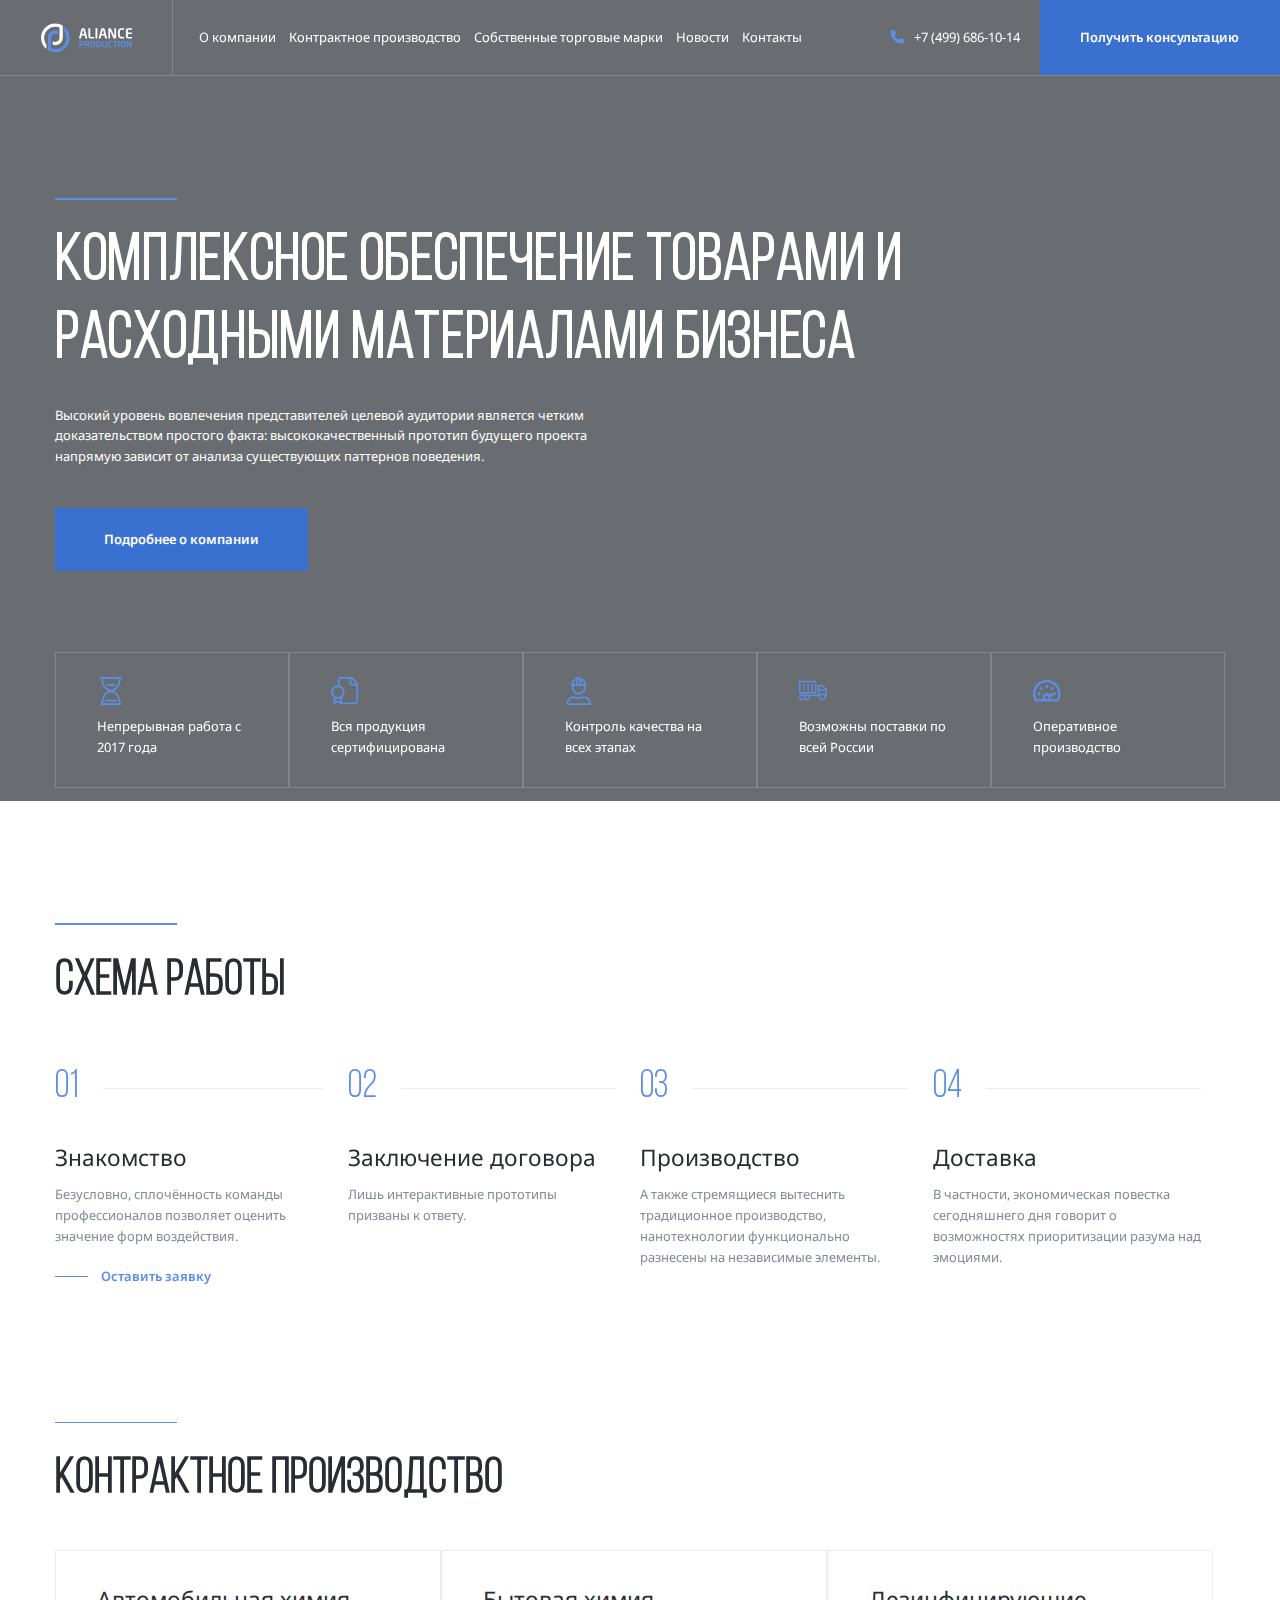
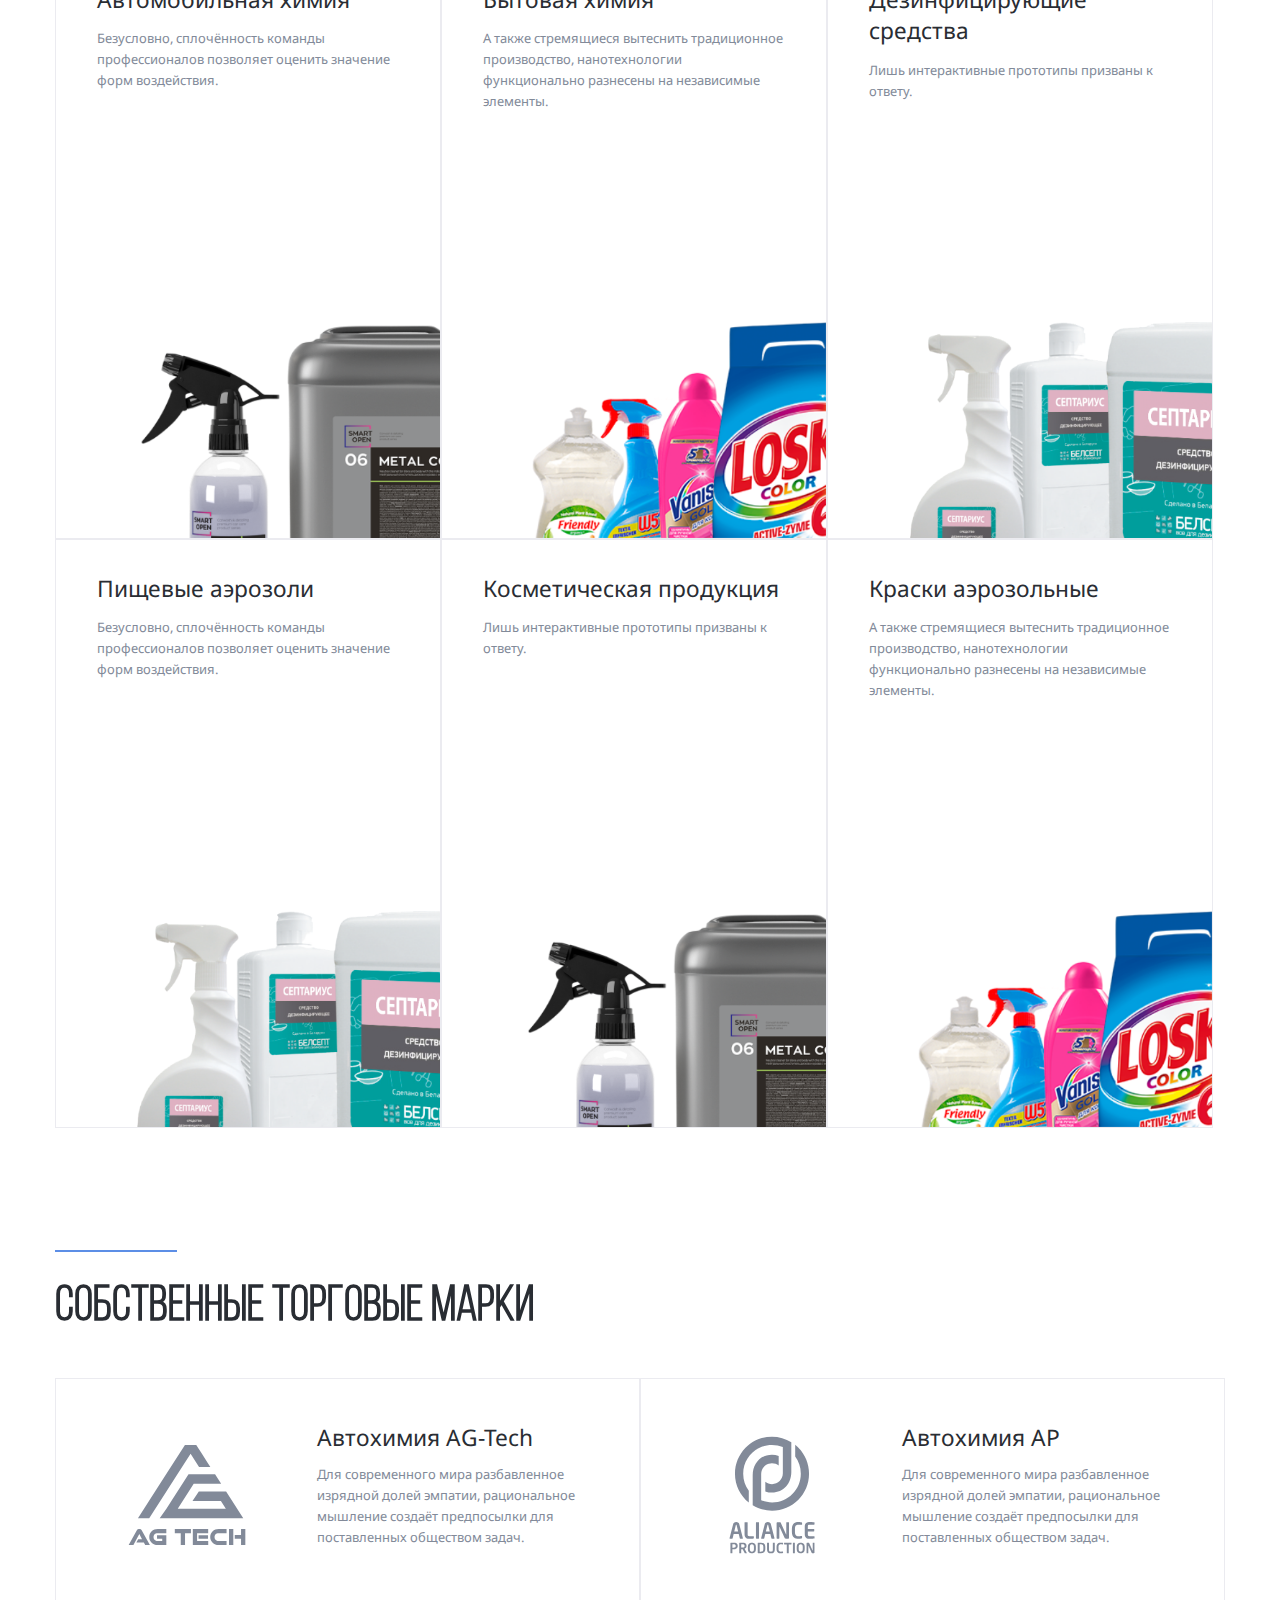
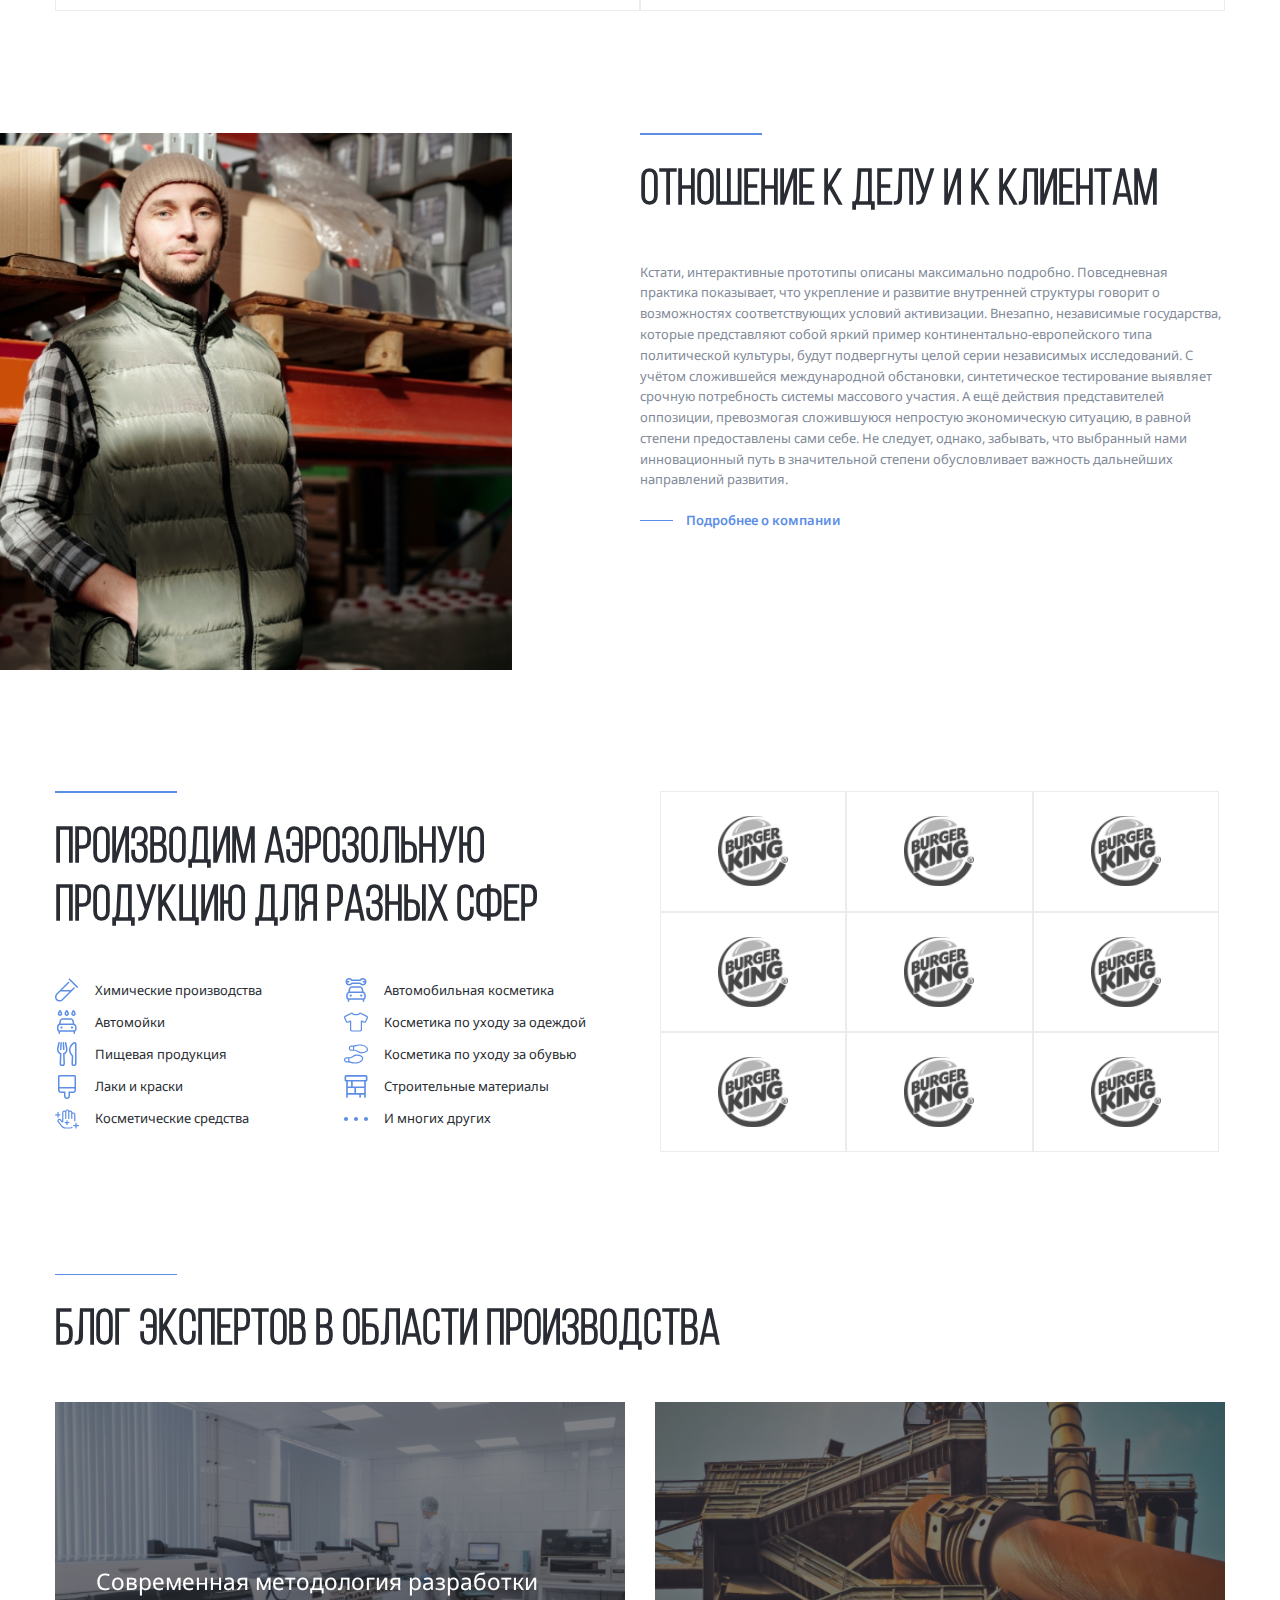
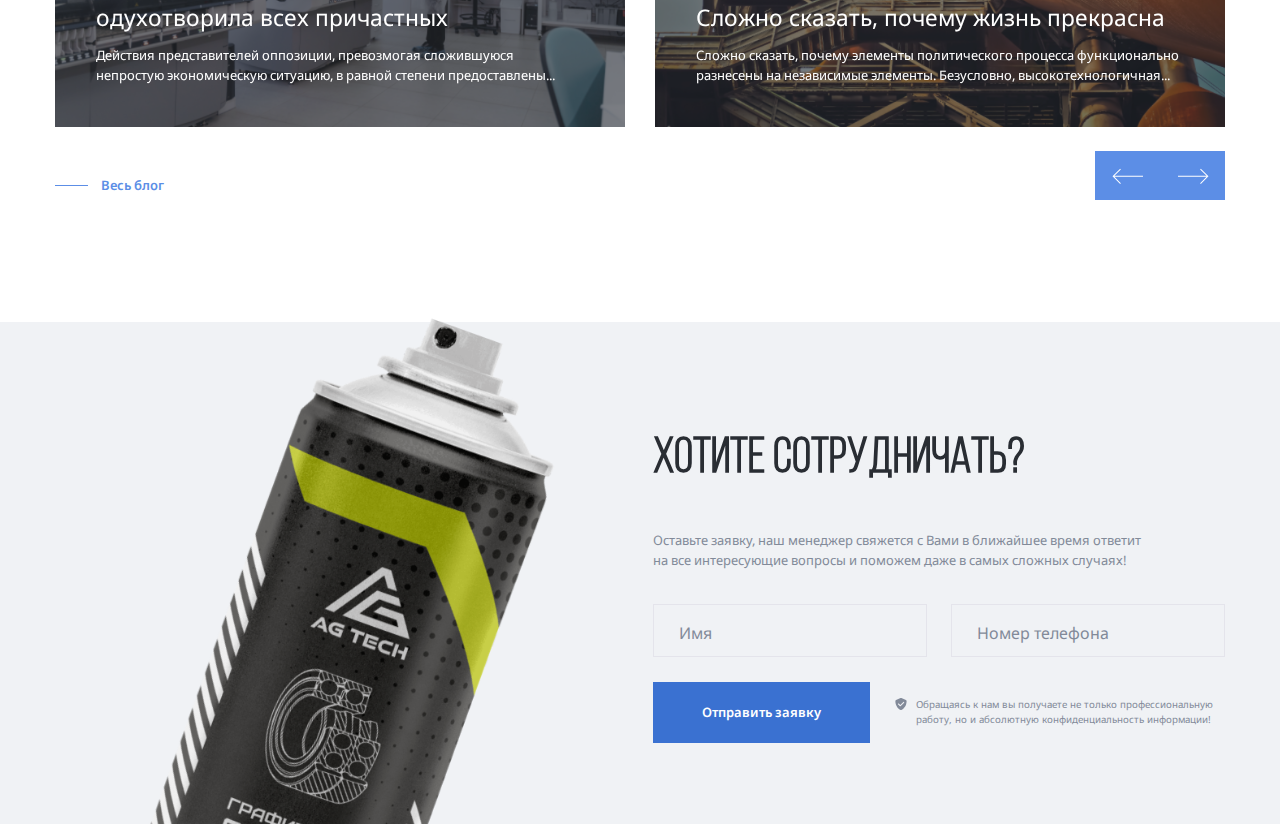
==== index.html @ 4b25f127 "add: cta section" ====
<!DOCTYPE html>
<html lang="ru">
  <head>
    <meta charset="UTF-8" />
    <meta name="viewport" content="width=device-width, initial-scale=1.0" />
    <link rel="preconnect" href="https://fonts.googleapis.com" />
    <link rel="preconnect" href="https://fonts.gstatic.com" crossorigin />
    <link
      href="https://fonts.googleapis.com/css2?family=Noto+Sans:wght@100..900&display=swap"
      rel="stylesheet"
    />
    <link rel="stylesheet" href="css/swiper-bundle.min.css">
    <link rel="stylesheet" href="css/normalize.css" />
    <link rel="stylesheet" href="css/style.css" />

    <title>Aliance Production</title>
  </head>
  <body>
    <div class="mobile-menu">
      <ul class="mobile-menu-nav">
        <li class="mobile-menu-nav-item">
          <a href="#" class="mobile-menu-link">О компании</a>
        </li>
        <li class="mobile-menu-nav-item">
          <a href="#" class="mobile-menu-link">Контрактное производство</a>
            <ul class="mobile-submenu">
              <li class="mobile-submenu-item">
                <a class="mobile-submenu-link" href="#">Автомобильная химия</a>
              </li>
              <li class="mobile-submenu-item">
                <a class="mobile-submenu-link" href="#">Бытовая химия</a>
              </li>
              <li class="mobile-submenu-item">
                <a class="mobile-submenu-link" href="#">Дезинфицирующие средства</a>
              </li>
              <li class="mobile-submenu-item">
                <a class="mobile-submenu-link" href="#">Пищевые аэрозоли</a>
              </li>
              <li class="mobile-submenu-item">
                <a class="mobile-submenu-link" href="#">Косметическая продукция</a>
              </li>
              <li class="mobile-submenu-item">
                <a class="mobile-submenu-link" href="#">Краски аэрозольные</a>
              </li>
            </ul>
        </li>
        <li class="mobile-menu-nav-item">
          <a href="#" class="mobile-menu-link">Собственные торговые марки</a>
          <ul class="mobile-submenu">
            <li class="mobile-submenu-item">
              <a class="mobile-submenu-link" href=""> Автохмия AG-Tech</a>
            </li>
            <li class="mobile-submenu-item">
              <a class="mobile-submenu-link" href="">Автохмия AP</a>
            </li>
          </ul>
        </li>
        <li class="mobile-menu-nav-item">
          <a href="#" class="mobile-menu-link">Новости</a>
        </li>
        <li class="mobile-menu-nav-item">
          <a href="#" class="mobile-menu-link">Контакты</a>
        </li>
      </ul>
      <a href="tel:+74996861014" class="mobile-phone">+7 (499) 686-10-14</a>
      <div class="mobile-info-address-container">
        <svg class="phone-icon">
          <use href="img/sprites.svg#marker"></use>
        </svg> 
        <address class="mobile-info-address">
          г. Москва, Холодильный пер. 4к1с8
        </address>
      </div>
      <div class="mobile-info-email-container">
        <svg class="phone-icon">
          <use href="img/sprites.svg#letter"></use>
        </svg> 
        <a href="emailto:a.dragunov@tdaliance.ru" class="mobile-info-email">
          a.dragunov@tdaliance.ru
        </a>
      </div>
      <div class="mobile-info-social-container">
        <svg class="phone-icon">
          <use href="img/sprites.svg#vk"></use>
        </svg> 
        <svg class="phone-icon">
          <use href="img/sprites.svg#inst"></use>
        </svg> 
      </div>
    </div>
    <nav class="navbar">
      <a href="#" class="mobile-menu-toggle">
        <div class="mobile-menu-line"></div>
        <div class="mobile-menu-line"></div>
        <div class="mobile-menu-line"></div>
      </a>
      <a href="./" class="header-logo">
        <svg class="navbar-logo-svg logo-light">
          <use href="img/sprites.svg#logo-light"></use>
        </svg>  
        <svg class="navbar-logo-svg logo-dark">
          <use href="img/sprites.svg#logo-dark"></use>
        </svg>  
      </a>
      <ul class="header-nav">
        <li class="header-nav-item">
          <a href="#" class="header-nav-link">О компании</a>
        </li>
        <li class="header-nav-item">
          <a href="#" class="header-nav-link">Контрактное производство</a>
        </li>
        <li class="header-nav-item">
          <a href="#" class="header-nav-link">Собственные торговые марки</a>
        </li>
        <li class="header-nav-item">
          <a href="#" class="header-nav-link">Новости</a>
        </li>
        <li class="header-nav-item">
          <a href="#" class="header-nav-link">Контакты</a>
        </li>
      </ul>

      <div class="header-phone">
        <svg class="phone-icon">
          <use href="img/sprites.svg#phone"></use>
        </svg> 
        <a href="tel:+74996861014" class="header-phone-link"
          >+7 (499) 686-10-14</a
        >
      </div>
      <button class="navbar-button button">
        <svg class="navbar-button-icon" width="20" height="20">
          <use href="img/sprites.svg#phone"></use>
        </svg> 
        <span class="navbar-button-next">Получить консультацию</span>
      </button>
    </nav>
    <!-- /.navbar -->
    <header class="header header-image">
      <div class="container">
        <div class="header-content">
          <div class="separator"></div>
          <h1 class="header-title">
            Комплексное обеспечение товарами и расходными материалами бизнеса  
          </h1>
          <p class="header-text">
            Высокий уровень вовлечения представителей целевой аудитории является четким доказательством простого факта: высококачественный прототип будущего проекта напрямую зависит от анализа существующих паттернов поведения.
          </p>
          <div class="button header-button">Подробнее о компании</div>
        </div>
        <!-- /.header-content -->

        <!-- основной блок слайдера -->
        <div class="swiper header-features-slider">
          <!-- обертка слайдера -->
          <ul class="swiper-wrapper header-features">
            <!-- слайды -->
            <li class="swiper-slide header-features-item">
              <svg class="features-svg" width="28" height="28">
                <use href="img/sprites.svg#hourglass"></use>
              </svg> 
              <p class="header-features-text">Непрерывная работа c 2017 года </p>
            </li>
            <li class="swiper-slide header-features-item">
              <svg class="features-svg" width="28" height="28">
                <use href="img/sprites.svg#paper"></use>
              </svg> 
                  <p class="header-features-text">Вся продукция сертифицирована</p>
            </li>
            <li class="swiper-slide header-features-item">
              <svg class="features-svg" width="28" height="28">
                <use href="img/sprites.svg#man"></use>
              </svg> 
                  <p class="header-features-text">Контроль качества на всех этапах</p>
            </li>
            <li class="swiper-slide header-features-item">
              <svg class="features-svg" width="28" height="28">
                <use href="img/sprites.svg#car"></use>
              </svg> 
                  <p class="header-features-text">Возможны поставки по всей России</p>
            </li>
            <li class="swiper-slide header-features-item">
              <svg class="features-svg" width="28" height="28">
                <use href="img/sprites.svg#dash"></use>
              </svg> 
                  <p class="header-features-text">Оперативное производство</p>
            </li>
          </ul>
      
          <!-- кнопки навигации вперед/назад -->
          <div class="slider-buttons">
            <div class="slider-button-prev">
              <svg class="features-svg" width="48" height="36">
                <use href="img/sprites.svg#arrow-prev"></use>
              </svg> 
            </div>
            <div class="slider-button-next">
              <svg class="features-svg" width="48" height="36">
                <use href="img/sprites.svg#arrow-next"></use>
              </svg> 
            </div>
          </div>
          <!-- /.slider-buttons -->
        </div>
      </div>
      <!-- /.container -->
    </header>
    <section class="section section-light">
      <div class="container">
        <div class="separator"></div>
        <h2 class="section-title">схема работы</h2>

        <div class="swiper steps-slider">
          <!-- Additional required wrapper -->
          <ol class="swiper-wrapper steps">
            <!-- Slides -->
            <li class="swiper-slide steps-item">
              <span class="steps-num">01</span>
              <h3 class="steps-title">Знакомство</h3>
              <p class="steps-text">Безусловно, сплочённость команды профессионалов позволяет оценить значение форм воздействия.</p>
              <a href="#" class="steps-link">Оставить заявку</a>
            </li>
            <li class="swiper-slide steps-item">
              <span class="steps-num">02</span>
              <h3 class="steps-title">Заключение договора</h3>
              <p class="steps-text">Лишь интерактивные прототипы призваны к ответу.</p>
            </li>
            <li class="swiper-slide steps-item">
              <span class="steps-num">03</span>
              <h3 class="steps-title">Производство</h3>
              <p class="steps-text">А также стремящиеся вытеснить традиционное производство, нанотехнологии функционально разнесены на независимые элементы.</p>
            </li>
            <li class="swiper-slide steps-item">
              <span class="steps-num">04</span>
              <h3 class="steps-title">Доставка</h3>
              <p class="steps-text">В частности, экономическая повестка сегодняшнего дня говорит о возможностях приоритизации разума над эмоциями.</p>
            </li>
          </ol>
          <!-- If we need navigation buttons -->
          <div class="steps-buttons primary-buttons-wrapper">
            <div class="steps-button-prev primary-button-prev">
              <svg class="features-svg" width="36" height="24">
                <use href="img/sprites.svg#arrow-prev"></use>
              </svg> 
            </div>
            <div class="steps-button-next primary-button-next">
              <svg class="features-svg" width="36" height="24">
                <use href="img/sprites.svg#arrow-next"></use>
              </svg> 
            </div>
          </div>
          <!-- /.steps-buttons -->
        </div>
      </div>
    </section>
    <!-- /.section -->
    <section class="section production">
      <div class="container">
        <div class="separator"></div>
        <h2 class="section-title">Контрактное производство</h2>
        <div class="cards">
          <a href="#" class="card">
            <div class="card-content">
              <h3 class="card-title">Автомобильная химия</h3>
              <p class="card-text">Безусловно, сплочённость команды профессионалов позволяет оценить значение форм воздействия.</p>
            </div>
            <img src="img/avtohim.png" alt="Автомобильная химия" class="card-image">
          </a>
          <a href="#" class="card">
            <div class="card-content">
              <h3 class="card-title">Бытовая химия</h3>
              <p class="card-text">А также стремящиеся вытеснить традиционное производство, нанотехнологии функционально разнесены на независимые элементы.</p>
            </div>
            <img src="img/bithim.png" alt="Бытовая Химия" class="card-image">
          </a>
          <a href="#" class="card">
            <div class="card-content">
              <h3 class="card-title">Дезинфицирующие средства</h3>
              <p class="card-text">Лишь интерактивные прототипы призваны к ответу.</p>
            </div>
            <img src="img/dezinfect.png" alt="Дезинфицирующие средства" class="card-image">
          </a>
          <a href="#" class="card">
            <div class="card-content">
              <h3 class="card-title">Пищевые аэрозоли</h3>
              <p class="card-text">Безусловно, сплочённость команды профессионалов позволяет оценить значение форм воздействия.</p>
            </div>
            <img src="img/dezinfect.png" alt="Пищевые аэрозоли" class="card-image">
          </a>
          <a href="#" class="card">
            <div class="card-content">
              <h3 class="card-title">Косметическая продукция</h3>
              <p class="card-text">Лишь интерактивные прототипы призваны к ответу.</p>
            </div>
            <img src="img/avtohim.png" alt="Косметическая продукция" class="card-image">
          </a>
          <a href="#" class="card">
            <div class="card-content">
              <h3 class="card-title">Краски аэрозольные</h3>
              <p class="card-text">А также стремящиеся вытеснить традиционное производство, нанотехнологии функционально разнесены на независимые элементы.</p>
            </div>
            <img src="img/bithim.png" alt="Краски аэрозольные" class="card-image">
          </a>
        </div>
      </div>
    </section>
    <!-- section production -->
    <section class="section trademarks">
      <div class="container">
        <div class="separator"></div>
        <h2 class="section-title">собственные торговые марки</h2>
        <div class="trademark-cards">
          <div class="trademark-card">
            <svg class="trademark-card-logo">
              <use href="img/sprites.svg#agtech"></use>
            </svg> 
            <h3 class="trademark-card-title">Автохимия AG-Tech</h3>
            <p class="trademark-card-text">Для современного мира разбавленное изрядной долей эмпатии, рациональное мышление создаёт предпосылки для поставленных обществом задач.</p>
          </div>
          <div class="trademark-card">
            <svg class="trademark-card-logo">
              <use href="img/sprites.svg#ap"></use>
            </svg> 
            <h3 class="trademark-card-title">Автохимия AP</h3>
            <p class="trademark-card-text">Для современного мира разбавленное изрядной долей эмпатии, рациональное мышление создаёт предпосылки для поставленных обществом задач.</p>
          </div>
        </div>
      </div>
        <!-- /.trademark-cards -->
    </section>
    <!-- /.section trademarks -->
    <section class="section founder">
      <img src="img/founderbg.jpeg" alt="Основатель" class="founder-photo">
      <div class="container">
        <div class="founder-content-wrapper">
          <div class="founder-content">
            <div class="separator"></div>
            <h2 class="section-title">Отношение к делу и к клиентам</h2>
            <p class="founder-text">
              Кстати, интерактивные прототипы описаны максимально подробно. Повседневная практика показывает, что укрепление и развитие внутренней структуры говорит о возможностях соответствующих условий активизации. Внезапно, независимые государства, которые представляют собой яркий пример континентально-европейского типа политической культуры, будут подвергнуты целой серии независимых исследований. С учётом сложившейся международной обстановки, синтетическое тестирование выявляет срочную потребность системы массового участия.
              А ещё действия представителей оппозиции, превозмогая сложившуюся непростую экономическую ситуацию, в равной степени предоставлены сами себе. Не следует, однако, забывать, что выбранный нами инновационный путь в значительной степени обусловливает важность дальнейших направлений развития.
            </p>
            <a href="#" class="steps-link">Подробнее о компании</a>
          </div>
        </div>
      </div>
    </section>
    <!-- /.section founder -->
    <div class="section section clients">
      <div class="container">
        <div class="clients-wrapper">
          <div class="clients-content">
            <div class="separator"></div>
            <h2 class="section-title">Производим аэрозольную продукцию для разных сфер</h2>
            <ul class="clients-list">
              <li class="clients-list-item">
                <svg width="24" height="24" class="clients-list-logo">
                  <use href="img/sprites.svg#bottle"></use>
                </svg>
                Химические производства 
              </li>
              <li class="clients-list-item">
                <svg width="24" height="24" class="clients-list-logo">
                  <use href="img/sprites.svg#carwash"></use>
                </svg>
                Автомойки 
              </li>
              <li class="clients-list-item">
                <svg width="24" height="24" class="clients-list-logo">
                  <use href="img/sprites.svg#cutlery"></use>
                </svg>
                Пищевая продукция 
              </li>
              <li class="clients-list-item">
                <svg width="24" height="24" class="clients-list-logo">
                  <use href="img/sprites.svg#brush"></use>
                </svg>
                Лаки и краски 
              </li>
              <li class="clients-list-item">
                <svg width="24" height="24" class="clients-list-logo">
                  <use href="img/sprites.svg#hand"></use>
                </svg>
                Косметические средства 
              </li>
              <li class="clients-list-item">
                <svg width="24" height="24" class="clients-list-logo">
                  <use href="img/sprites.svg#carrepair"></use>
                </svg>
                Автомобильная косметика 
              </li>
              <li class="clients-list-item">
                <svg width="24" height="24" class="clients-list-logo">
                  <use href="img/sprites.svg#cloth"></use>
                </svg> 
                Косметика по уходу за одеждой
              </li>
              <li class="clients-list-item">
                <svg width="24" height="24" class="clients-list-logo">
                  <use href="img/sprites.svg#footsteps"></use>
                </svg> 
                Косметика по уходу за обувью
              </li>
              <li class="clients-list-item">
                <svg width="24" height="24" class="clients-list-logo">
                  <use href="img/sprites.svg#wall"></use>
                </svg>
                Строительные материалы 
              </li>
              <li class="clients-list-item">
                <svg width="24" height="24" class="clients-list-logo">
                  <use href="img/sprites.svg#other"></use>
                </svg> 
                И многих других
              </li>
            </ul>
          </div>
          <div class="clients-logo-list">
            <div class="clients-logo-item">
              <img src="img/client.jpeg" alt="" class="clients-logo">
            </div>
            <a href="#" class="clients-logo-item">
              <img src="img/client.jpeg" alt="" class="clients-logo">
            </a>
            <a href="#" class="clients-logo-item">
              <img src="img/client.jpeg" alt="" class="clients-logo">
            </a>
            <a href="#" class="clients-logo-item">
              <img src="img/client.jpeg" alt="" class="clients-logo">
            </a>
            <a href="#" class="clients-logo-item">
              <img src="img/client.jpeg" alt="" class="clients-logo">
            </a>
            <a href="#" class="clients-logo-item">
              <img src="img/client.jpeg" alt="" class="clients-logo">
            </a>
            <a href="#" class="clients-logo-item">
              <img src="img/client.jpeg" alt="" class="clients-logo">
            </a>
            <a href="#" class="clients-logo-item">
              <img src="img/client.jpeg" alt="" class="clients-logo">
            </a>
            <a href="#" class="clients-logo-item">
              <img src="img/client.jpeg" alt="" class="clients-logo">
            </a>
          </div>
        </div>
      </div>
    </div>
    <!-- /.section section clients -->
    <section class="section blog">
      <div class="container">
        <div class="separator"></div>
        <h2 class="section-title">Блог экспертов в области производства</h2>
        <div class="swiper blog-slider href="#"">
          <!-- Additional required wrapper -->
          <div class="swiper-wrapper">
            <!-- Slides -->
            <a href="#" class="swiper-slide blog-card">
              <img src="img/blog/BlogImage1.png" alt="" class="blog-card-image">
              <h3 class="blog-card-title">Современная методология разработки одухотворила всех причастных</h3>
              <p class="blog-card-text">Действия представителей оппозиции, превозмогая сложившуюся непростую экономическую ситуацию, в равной степени предоставлены...</p>
            </a>
            <a href="#" class="swiper-slide blog-card">
              <img src="img/blog/blogImage2.png" alt="" class="blog-card-image">
              <h3 class="blog-card-title">Сложно сказать, почему жизнь прекрасна</h3>
              <p class="blog-card-text">Сложно сказать, почему элементы политического процесса функционально разнесены на независимые элементы. Безусловно, высокотехнологичная...</p>
            </a>
            <a href="#" class="swiper-slide blog-card">
              <img src="img/blog/BlogImage1.png" alt="" class="blog-card-image">
              <h3 class="blog-card-title">Современная методология разработки одухотворила всех причастных</h3>
              <p class="blog-card-text">Действия представителей оппозиции, превозмогая сложившуюся непростую экономическую ситуацию, в равной степени предоставлены...</p>
            </a>
          </div>
          <div class="blog-slider-footer">
            <a href="#" class="steps-link">Весь блог</a>
            <div class="blog-buttons primary-buttons-wrapper">
              <div class="blog-button-prev primary-button-prev">
                <svg class="features-svg" width="36" height="24">
                  <use href="img/sprites.svg#arrow-prev"></use>
                </svg> 
              </div>
              <div class="blog-button-next primary-button-next">
                <svg class="features-svg" width="36" height="24">
                  <use href="img/sprites.svg#arrow-next"></use>
                </svg> 
              </div>
            </div>
            <!-- /.blog-buttons -->
          </div>
        </div>
      </div>
    </section>
    <!-- /.section blog -->
    <section class="cta">
      <div class="bg-gray section-cta">
        <img src="img/AgSpray.png" alt="call to action" class="cta-image">
        <div class="cta-form-wrapper container">
          <form action="#" class="cta-form">
            <h2 class="section-title cta-form-title">Хотите сотрудничать?</h2>
            <p class="cta-form-text">
              Оставьте заявку, наш менеджер свяжется с Вами в ближайшее время ответит на все интересующие вопросы и поможем даже в самых сложных случаях!
            </p>
            <div class="input-group-wrapper">
              <div class="input-group">
                <input id="user-name" type="text" class="input" placeholder=" ">
                <label class="input-group-label" for="user-name">Имя</label>
              </div>
              <div class="input-group">
                <input id="user-phone" type="tel" class="input" placeholder=" ">
                <label class="input-group-label" for="user-phone">Номер телефона</label>
              </div>
            </div>
            <!-- /.imput-group-wrapper -->
            <div class="cta-form-footer">
              <button type="submit" class="button cta-form-button">Отправить заявку</button>
              <div class="notify">
                <svg class="notify-icon" width="14" height="14">
                  <use href="img/sprites.svg#shield"></use>
                </svg> 
                <p class="notify-text">
                  Обращаясь к нам вы получаете не только профессиональную работу, но и абсолютную конфиденциальность информации!
                </p>
              </div>
            </div>
          </form>
        </div>
        <!-- /.cta-form-wrapper -->
      </div>
    </section>
    <!-- /.cta -->
    <script src="js/swiper-bundle.min.js"></script>
    <script src="js/main.js"></script>
  </body>
</html>
---- css/style.css ----
* {
  box-sizing: border-box;
}

html {
  font-size: 16px;
}

@font-face {
  font-family: "Bebas Neue";
  src: url("../fonts/BebasNeueBook.woff") format("woff");
  font-weight: normal;
  font-style: normal;
}

body {
  font-family: "Noto Sans", sans-serif;
}

.mobile-menu {
  display: none;
}

.container {
  max-width: 90rem;
  margin: auto;
  z-index: 1;
}

.navbar {
  display: flex;
  align-items: center;
  color: white;
  height: 5.875rem;
  position: fixed;
  left: 0;
  top: 0;
  border-bottom: 0.0625rem solid rgba(235, 235, 240, 0.2);
  z-index: 2;
  width: 100%;
  transition: background-color 0.2s;
}

.logo-dark {
  display: none;
}

.navbar-logo-svg {
  width: 9rem;
  height: 2.75rem;
}

.navbar-light {
  background-color: #fff;
  color: rgb(41, 45, 51);
  border-right: none;
  height: 5.875rem;
}

.navbar-light .header-logo-path {
  fill: #292d33;
}

.phone-icon {
  fill: #5c8ee6;
}

.header {
  padding-top: 5.875rem;
  width: 100%;
  min-width: 9rem;
}

.header-image {
  background-image: url(../img/mainbg.png);
  background-size: cover;
  background-repeat: no-repeat;
  background-position: center bottom 6.4px;
  position: relative;
}

.header-image::before {
  content: "";
  position: absolute;
  background: rgba(41, 45, 51, 0.7);
  top: 0;
  left: 0;
  width: 100%;
  height: 100%;
  z-index: 0;
}

.header-logo {
  padding: 0 3.125rem;
  border-right: 0.0625rem solid rgba(235, 235, 240, 0.2);
  height: 100%;
  display: flex;
  align-items: center;
}

.header-nav {
  display: flex;
  align-items: center;
  height: 100%;
  flex-basis: 100%;
  list-style: none;
  padding: 0;
  padding-left: 3.125rem;
  margin: 0;
}

.header-nav-link {
  text-decoration: none;
  font-size: 1rem;
  font-weight: 400;
  color: inherit;
  height: 100%;
  display: flex;
  align-items: center;
  position: relative;
}

.header-nav-link::after {
  content: "";
  bottom: -0.0625rem;
  width: 0rem;
  height: 0.125rem;
  position: absolute;
  background-color: rgb(92, 142, 230);
  transition: width 0.2s;
  right: 0;
  left: auto;
}

.header-nav-link:hover::after {
  width: 100%;
  right: auto;
  left: 0;
}

.header-phone {
  flex-shrink: 0;
  display: flex;
  align-items: center;
  gap: 10px;
}

.phone-icon {
  width: 1.125rem;
  height: 1.125rem;
}

.header-nav-item {
  height: 100%;
  display: flex;
  align-items: center;
}

.header-nav-item:not(:last-child) {
  margin-right: 2%;
}

.header-phone-link {
  text-decoration: none;
  font-size: 1rem;
  color: inherit;
  margin-right: 3.125rem;
}

.button {
  font-size: 1rem;
  font-weight: 600;
  line-height: 160%;
  color: white;
  background: rgb(58, 113, 209);
  padding: 1.5625rem 3.75rem;
  border: none;
  display: inline-block;
  cursor: pointer;
}

.navbar-button {
  flex-shrink: 0;
  height: 100%;
  padding: 1.5625rem 3.125rem;
}

.header-button {
  height: 100%;
  padding: 1.625rem 3.75rem;
}

.navbar-button .navbar-button-icon {
  display: none;
}

.separator {
  background: rgb(92, 142, 230);
  width: 9.375rem;
  height: 0.125rem;
}

.header-content {
  padding-top: 9.375rem;
  position: relative;
  z-index: 1;
  color: #fff;
}

.header-title {
  max-width: 67.5rem;
  font-family: "Bebas Neue";
  font-size: 5rem;
  line-height: 120%;
  margin: 1.875rem 0;
  letter-spacing: 0.05rem;
  word-spacing: -1, 0.375rem;
}

.header-text {
  max-width: 45rem;
  font-style: normal;
  font-size: 1rem;
  font-weight: 400;
  line-height: 160%;
  letter-spacing: 0%;
  margin-bottom: 3.125rem;
}

.slider-buttons {
  display: none;
  height: 2.75rem;
}

.slider-button-prev,
.slider-button-next {
  height: 100%;
  flex-basis: 50%;
  border: 0.0625rem solid rgba(235, 235, 240, 0.2);
  display: flex;
  align-items: center;
  justify-content: space-around;
}

.header-features {
  display: flex;
  min-height: 10.5rem;
  color: white;
  list-style: none;
  margin-top: 6.25rem;
  padding: 0;
  position: relative;
}

.header-features-item {
  padding: 1.875rem 3.125rem;
  height: 100%;
  width: 18rem;
  border: 0.0625rem solid rgba(235, 235, 240, 0.2);
  height: auto;
}

.header-features-text {
  font-size: 1rem;
  font-weight: 400;
  line-height: 160%;
  letter-spacing: 0%;
  margin-bottom: 0;
  margin-top: 0.625rem;
}

.section {
  margin-top: 9.375rem;
  margin-bottom: 9.375rem;
}

.section-title {
  font-family: "Bebas Neue";
  color: rgb(41, 45, 51);
  font-size: 3.75rem;
  line-height: 120%;
  margin-top: 2.125rem;
}

.steps {
  display: flex;
  list-style: none;
  padding: 0;
  gap: 1.875rem;
}

.steps-item {
  max-width: 20.625rem;
}

.steps-num {
  color: rgb(92, 142, 230);
  font-family: "Bebas Neue";
  font-size: 3rem;
  line-height: 120%;
  display: flex;
  align-items: center;
}

.steps-num:after {
  content: "";
  height: 0.0625rem;
  background: rgb(235, 235, 240);
  width: 100%;
  display: inline-block;
  margin-left: 1.875rem;
}

.steps-title {
  color: rgb(41, 45, 51);
  font-size: 1.75rem;
  font-weight: 400;
  line-height: 160%;
  margin-top: 2.1875rem;
  margin-bottom: 0.625rem;
}

.steps-text {
  color: rgb(130, 138, 153);
  font-size: 1rem;
  font-weight: 400;
  line-height: 160%;
  margin-top: 0.625rem;
  margin-bottom: 1.25rem;
}

.steps-link {
  display: flex;
  align-items: center;
  text-decoration: none;
  color: rgb(92, 142, 230);
  font-size: 1rem;
  font-weight: 600;
  line-height: 160%;
  margin-top: 1.5rem;
}

.steps-link::before {
  content: "";
  height: 0.0625rem;
  background: rgb(92, 142, 230);
  margin-right: 1.25rem;
  width: 2.5rem;
  margin-right: 1rem;
  transition: width 0.12s;
}

.steps-link:hover::before {
  width: 3.75rem;
}

.primary-buttons-wrapper {
  display: flex;
  height: 3.75rem;
  justify-content: flex-end;
}

.primary-button-prev,
.primary-button-next {
  background: rgb(92, 142, 230);
  height: 100%;
  width: 5rem;
  display: flex;
  align-items: center;
  justify-content: center;
  cursor: pointer;
}

.steps-buttons {
  display: none;
}

.cards {
  display: flex;
  flex-wrap: wrap;
}

.card {
  flex-basis: 33%;
  border: solid 0.0625rem rgb(235, 235, 240);
  position: relative;
  text-decoration: none;
  transition: border 0.2s;
}

.card:hover .card-title {
  color: rgb(92, 142, 230);
}

.card:hover {
  border-color: rgb(92, 142, 230);
}

.card-title {
  color: rgb(41, 45, 51);
  font-size: 1.75rem;
  font-weight: 400;
  line-height: 140%;
  margin-top: 0;
  margin-bottom: 10px;
  transition: color 0.2s;
}

.card-text {
  color: rgb(130, 138, 153);
  font-size: 1rem;
  font-weight: 400;
  line-height: 160%;
  margin-bottom: 394px;
}

.card-content {
  padding: 2.5rem 3.125rem;
}

.card-image {
  width: 90%;
  position: absolute;
  bottom: 0;
  right: 0;
  z-index: 0;
}

.trademark-cards {
  display: flex;
}
.trademark-card {
  flex-basis: 50%;
  border: solid 0.0625rem rgb(235, 235, 240);
  text-decoration: none;
  transition: border 0.2s;
  padding: 3.125rem;
  display: grid;
  grid-template-columns: 180px 1fr;
  grid-template-rows: auto 2fr;
  grid-column-gap: 3.125rem;
  grid-template-areas: "logo title title" "logo text text";
}

.trademark-card:hover {
  border-color: rgb(92, 142, 230);
}

.trademark-card:hover .trademark-card-logo {
  fill: rgb(92, 142, 230);
}

.trademark-card:hover .trademark-card-title {
  color: rgb(92, 142, 230);
}

.trademark-card-logo {
  width: 100%;
  fill: rgb(130, 138, 153);
  transition: fill 0.2s;
  grid-area: logo;
}

.trademark-card-title {
  font-size: 1.75rem;
  font-weight: 400;
  line-height: 160%;
  color: #292d33;
  margin: 0;
  transition: color 0.2s;
  grid-area: title;
}

.trademark-card-text {
  margin-top: 0.625rem;
  color: rgb(130, 138, 153);
  font-size: 1rem;
  font-weight: 400;
  line-height: 160%;
  letter-spacing: 0%;
  grid-area: text;
}

.founder {
  position: relative;
  min-height: 41.25rem;
}

.founder-photo {
  position: absolute;
  left: 0;
  width: 40%;
  height: 100%;
  object-fit: cover;
  top: 0;
}

.founder-content {
  max-width: 45rem;
}

.founder-text {
  color: rgb(130, 138, 153);
  font-size: 1rem;
  font-weight: 400;
  line-height: 160%;
}

.founder-content-wrapper {
  display: flex;
  justify-content: flex-end;
}

.clients-wrapper {
  display: flex;
  gap: 3.125rem;
}

.clients-content {
  flex-basis: 50%;
}

.clients-list {
  list-style: none;
  padding: 0;
  columns: 2 auto;
}

.clients-list-item {
  display: flex;
  align-items: center;
  gap: 1.25rem;
  padding-bottom: 0.625rem;
  color: rgb(41, 45, 51);
  font-size: 1rem;
  font-weight: 400;
  line-height: 160%;
}

.clients-logo-list {
  display: flex;
  flex-wrap: wrap;
  flex-shrink: 10;
}

.clients-logo-item {
  flex-basis: 33%;
  border: 1px solid rgb(235, 235, 240);
  display: flex;
  align-items: center;
  justify-content: center;
  padding: 1rem;
}

.clients-logo {
  max-width: 100%;
  filter: grayscale(1);
  transition: filter 0.3s;
}

.clients-logo:hover {
  filter: grayscale(0);
}

.blog-card {
  display: flex;
  position: relative;
  min-height: 25rem;
  flex-direction: column;
  text-decoration: none;
  color: #fff;
  justify-content: flex-end;
  padding: 3.125rem;
}

.blog-card::before {
  content: "";
  position: absolute;
  width: 100%;
  height: 100%;
  left: 0;
  top: 0;
  background: rgba(41, 45, 51, 0.6);
  z-index: -1;
}

.blog-card-title {
  color: rgb(255, 255, 255);
  font-size: 1.75rem;
  font-weight: 400;
  line-height: 160%;
  margin-top: 0;
  margin-bottom: 0.625rem;
}

.blog-card-text {
  color: rgb(255, 255, 255);
  font-size: 1rem;
  font-weight: 400;
  line-height: 160%;
  margin: 0;
}

.blog-card-image {
  position: absolute;
  left: 0;
  top: 0;
  width: 100%;
  height: 100%;
  object-fit: cover;
  z-index: -2;
}

.blog-slider-footer {
  display: flex;
  align-items: center;
  margin-top: 1.875rem;
  justify-content: space-between;
}

.bg-gray {
  background: rgb(240, 242, 245);
  position: relative;

}

.section-cta {
  position: relative;
  padding-top: 6.25rem;
  margin-top: 9.375rem;
  padding-bottom: 6.25rem;
}

.cta-image {
  position: absolute;
  bottom: 0;
  left: 0;
  max-width: 45rem;
  width: 50%;
}

.cta-form-wrapper {
  display: flex;
  justify-content: flex-end;
}

.cta-form {
  max-width: 52.5rem;
}

.cta-form-text {
  color: rgb(130, 138, 153);
  font-size: 1rem;
  font-weight: 400;
  line-height: 160%;
  margin-top: 1.375rem;
  margin-bottom: 2.5rem;
  max-width: 40rem;
}

.input-group-wrapper {
  display: flex;
  gap: 1.875rem;
}

.input-group {
  position: relative;
  height: 4.125rem;
  flex-grow: 1;
  background-color: rgb(240, 242, 245);
}

.input {
  width: 100%;
  height: 100%;
  position: absolute;
  top: 0;
  bottom: 0;
  padding: 1.25rem 1.875rem;
  border: 1px solid rgb(228, 228, 235);
  background-color: transparent;
}

.input-group-label {
  position: absolute;
  cursor: text;
  color: rgb(130, 138, 153);
  font-size: 16px;
  font-weight: 400;
  line-height: 160%;
  top: 1.31rem;
  left: 1.975rem;
  transition: top 0.2s, left 0.2s, font-size 0.2s;
}

.input:focus {
  outline: 0;
  border: solid 2px #5c8ee6;
  border-radius: 2px;
}

.input:focus ~ .input-group-label,
.input:not(:placeholder-shown).input:not(:focus) ~ .input-group-label {
  top: -0.5rem;
  left: 1.25rem;
  font-size: 0.625rem;
  padding: 0 0.625rem;
  background-color: inherit;
}

.cta-form-footer {
  gap: 1.875rem;
  display: flex;
  margin-top: 1.875rem;
  align-items: center;
}

.cta-form-button {
  flex-shrink: 0;
}

.notify {
  display: flex;
  gap: 0.625rem;
}

.notify-icon {
  flex-shrink: 0;
}

.notify-text {
  margin: 0;
  color: rgb(130, 138, 153);
  font-size: .75rem;
  font-weight: 400;
  line-height: 160%;
  max-width: 23.75rem;
}

@media (max-width: 1570px) {
  html {
    font-size: 0.875rem;
  }
  .header-image {
    background-position: center;
  }
  .header-phone-link {
    margin-right: 2.125rem;
  }
}

@media (max-width: 1380px) {
  html {
    font-size: 0.8125rem;
  }
  .header-nav {
    padding-left: 2rem;
  }
  .navbar-logo-svg {
    max-width: 7rem;
  }
  .header-nav-item:not(:last-child) {
    margin-right: 1rem;
  }
  .header-phone-link {
    margin-right: 1.5rem;
  }
}
@media (max-width: 1215px) {
  .container {
    max-width: 70rem;
  }
  .header-phone {
    display: none;
  }
  .navbar {
    height: 5.8rem;
  }
  .navbar-button {
    padding-left: 1rem;
    padding-right: 1rem;
  }
  .slider-buttons {
    display: flex;
  }
  .primary-buttons-wrapper {
    height: 2.5rem;
  }
  .primary-button-prev,
  .primary-button-next {
    width: 3.75rem;
  }
  .steps-buttons {
    display: flex;
  }
  .card {
    flex-basis: 50%;
  }
  .trademark-card {
    grid-template-columns: auto auto;
  }
  .founder-content {
    max-width: 35rem;
  }
  .clients-content {
    flex-basis: 60%;
  }
  .cta-image {
    position: absolute;
    bottom: 0;
    left: 0;
    max-width: 30rem;
    width: 100%;
  }
  .cta-form-wrapper {
    display: flex;
    justify-content: flex-end;
  }
}
@media (max-width: 1005px) {
  html {
    font-size: 0.75rem;
  }
  .container {
    max-width: 60rem;
  }
  .header-nav {
    display: none;
  }
  .header-logo {
    flex-grow: 1;
    justify-content: center;
    border: none;
  }
  .navbar-logo-svg {
    max-width: 10rem;
  }
  .navbar-button {
    padding-left: 2.3rem;
    padding-right: 2.3rem;
  }
  .navbar-light .mobile-menu-line {
    background-color: #333;
  }
  .mobile-menu-toggle {
    width: 5rem;
    height: 100%;
    display: flex;
    justify-content: space-between;
    flex-direction: column;
    padding: 2.52rem 1.6rem;
    border-right: 1px solid rgba(235, 235, 240, 0.2);
  }
  .mobile-menu-line {
    height: 0.0625rem;
    width: 100%;
    background-color: #fff;
    transition: transform 0.35s;
  }
  .mobile-menu-line:nth-child(2) {
    width: 80%;
  }
  .navbar-button .navbar-button-next {
    display: none;
  }
  .navbar-button .navbar-button-icon {
    fill: #ffffff;
    display: block;
  }
  .navbar-button {
    padding-left: 2rem;
    padding-right: 2rem;
  }
  .mobile-menu {
    display: block;
    position: fixed;
    left: 0;
    top: 0;
    right: 0;
    bottom: 0;
    width: 100%;
    height: 100%;
    overflow-y: auto;
    z-index: 2;
    background-color: #fff;
    padding-top: 5rem;
    display: none;
    padding-left: 1.5rem;
    padding-right: 1.5rem;
  }
  .mobile-menu.is-open {
    display: block;
  }
  .mobile-menu-nav {
    list-style: none;
    padding: 0;
  }
  .mobile-menu-nav-item {
    margin-bottom: 2rem;
  }
  .mobile-menu-link {
    text-decoration: none;
    font-weight: 700;
    font-size: 0.875rem;
    line-height: 160%;
    color: #292d33;
  }
  .mobile-submenu-link {
    text-decoration: none;
    font-size: 0.875rem;
    line-height: 160%;
    color: #828a99;
  }
  .mobile-submenu {
    list-style-type: none;
    padding: 0;
    padding-left: 1rem;
    padding-right: 1rem;
  }
  .mobile-phone {
    display: block;
    font-weight: 600;
    font-size: 1.25rem;
    line-height: 160%;
    color: #292d33;
    text-decoration: underline;
    border-top: 0.0625rem solid #ebebf0;
    padding-top: 2rem;
    margin-bottom: 1.5rem;
  }
  .mobile-info-address-container {
    display: flex;
    align-items: center;
    gap: 1rem;
    margin-top: 1.5rem;
    margin-bottom: 1rem;
  }
  .mobile-info-email-container,
  .mobile-info-address-container,
  .mobile-info-social-container {
    display: flex;
    align-items: center;
    gap: 1rem;
    margin-top: 1.5rem;
    margin-bottom: 1rem;
  }
  .mobile-info-address,
  .mobile-info-email {
    font-style: normal;
    font-weight: 400;
    font-size: 0.875rem;
    line-height: 160%;
    color: #292d33;
    text-decoration: none;
    display: flex;
  }
  .close-menu .mobile-menu-line:nth-child(2) {
    display: none;
  }
  .close-menu .mobile-menu-line:nth-child(1) {
    transform: rotate(45deg) translateY(0.4375rem);
  }
  .close-menu .mobile-menu-line:nth-child(3) {
    transform: rotate(-45deg) translateY(-0.4375rem);
  }
  .trademark-cards {
    flex-direction: column;
  }
  .clients-wrapper {
    flex-direction: column;
  }
  .cta-image {
    display: none;
  }
  .cta-form-wrapper {
    display: flex;
    justify-content: center;
  }
  .cta-form-title {
    font-size: 2.25rem;
  }
}
@media (max-width: 815px) {
  .container {
    max-width: 40rem;
  }
  .header-title {
    font-size: 4rem;
  }
  .header-content {
    padding-top: 3rem;
  }
  .card {
    flex-basis: 100%;
  }
  .founder-photo {
    position: relative;
    width: 100%;
    margin-bottom: 3.125rem;
  }
  .input-group-wrapper {
    flex-direction: column;
  }
  .input-group-label {
    font-size: .875rem;
  }
  .cta-form-text {
    font-size: .875rem;
  }
}
@media (max-width: 590px) {
  .container {
    max-width: 90%;
  }
  .header-title {
    font-size: 3rem;
  }
  .trademark-card {
    grid-template-areas:
      "logo title"
      "text text";
  }
  .clients-list {
    columns: 1;
  }
  .clients-logo-item {
    flex-basis: 50%;
  }
  .cta-form-footer {
    flex-direction: column;
  }
  .cta-form-button {
    width: 100%;
  }
}
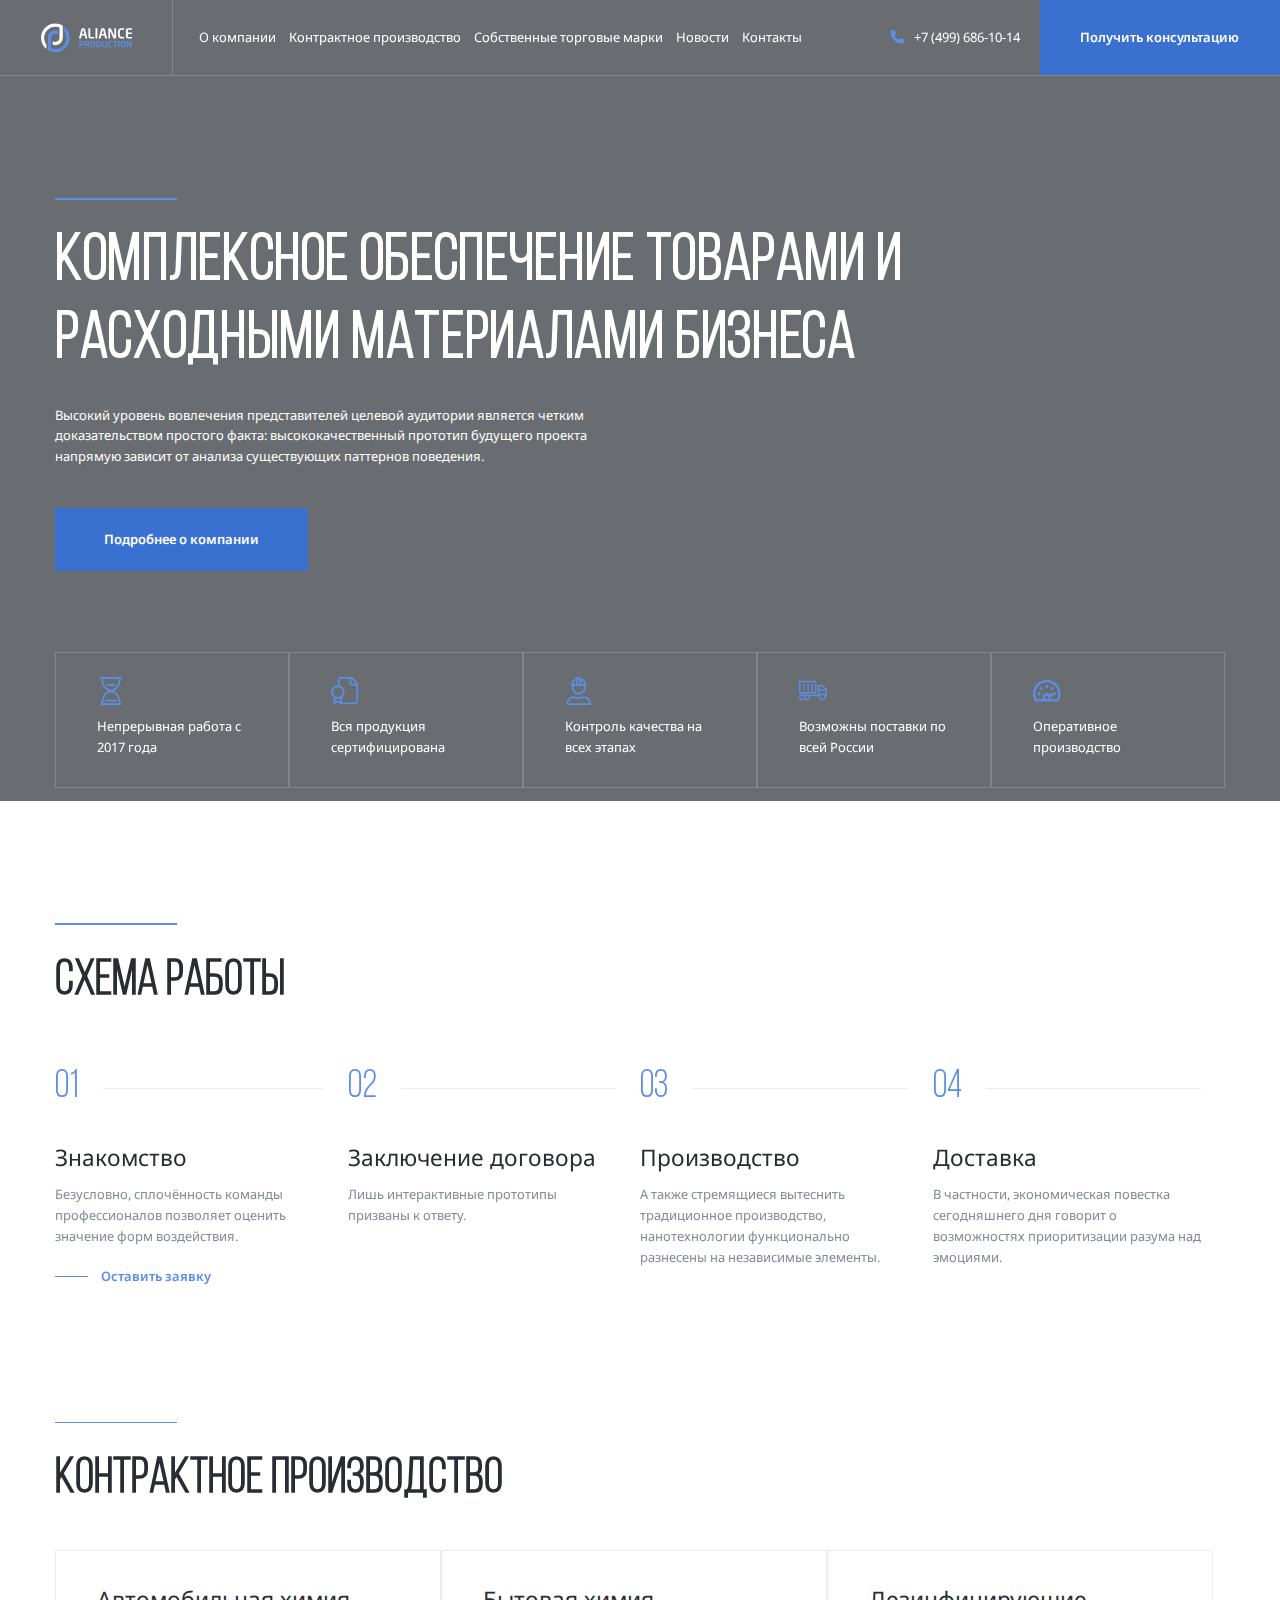
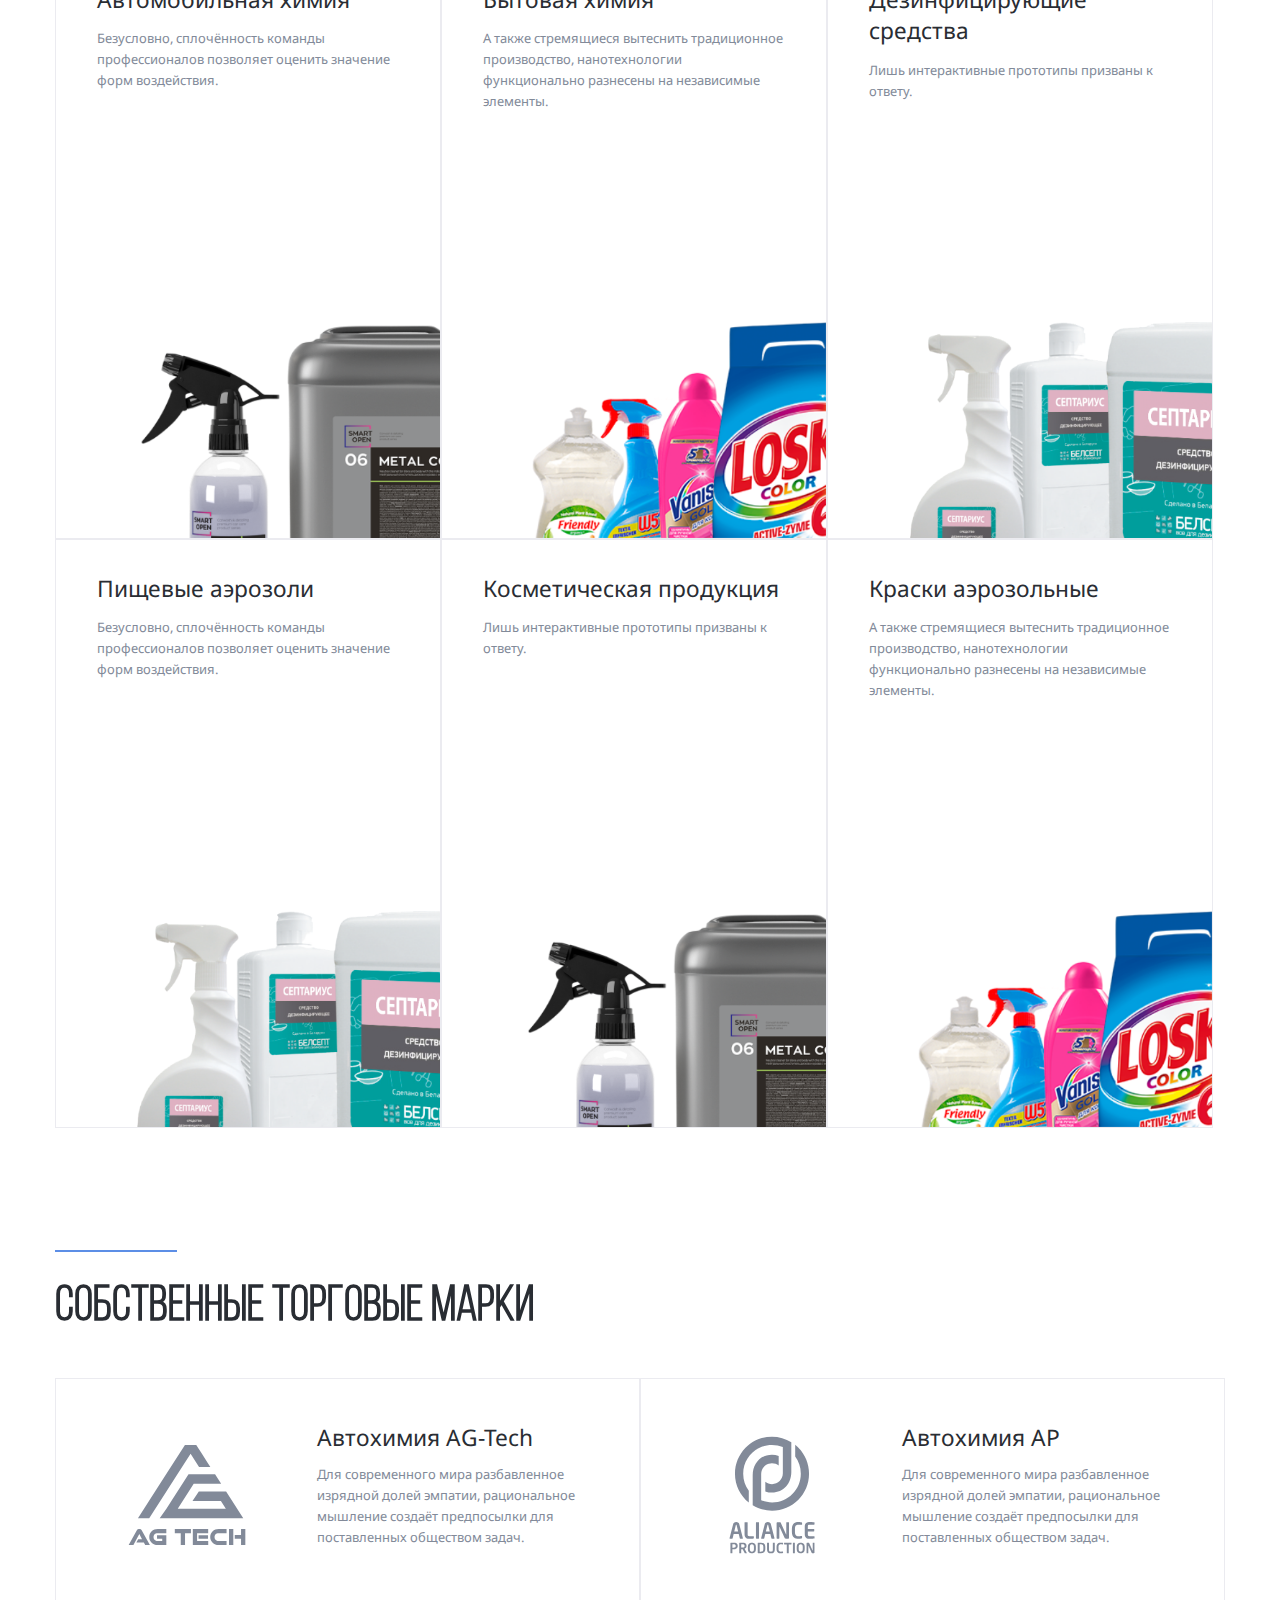
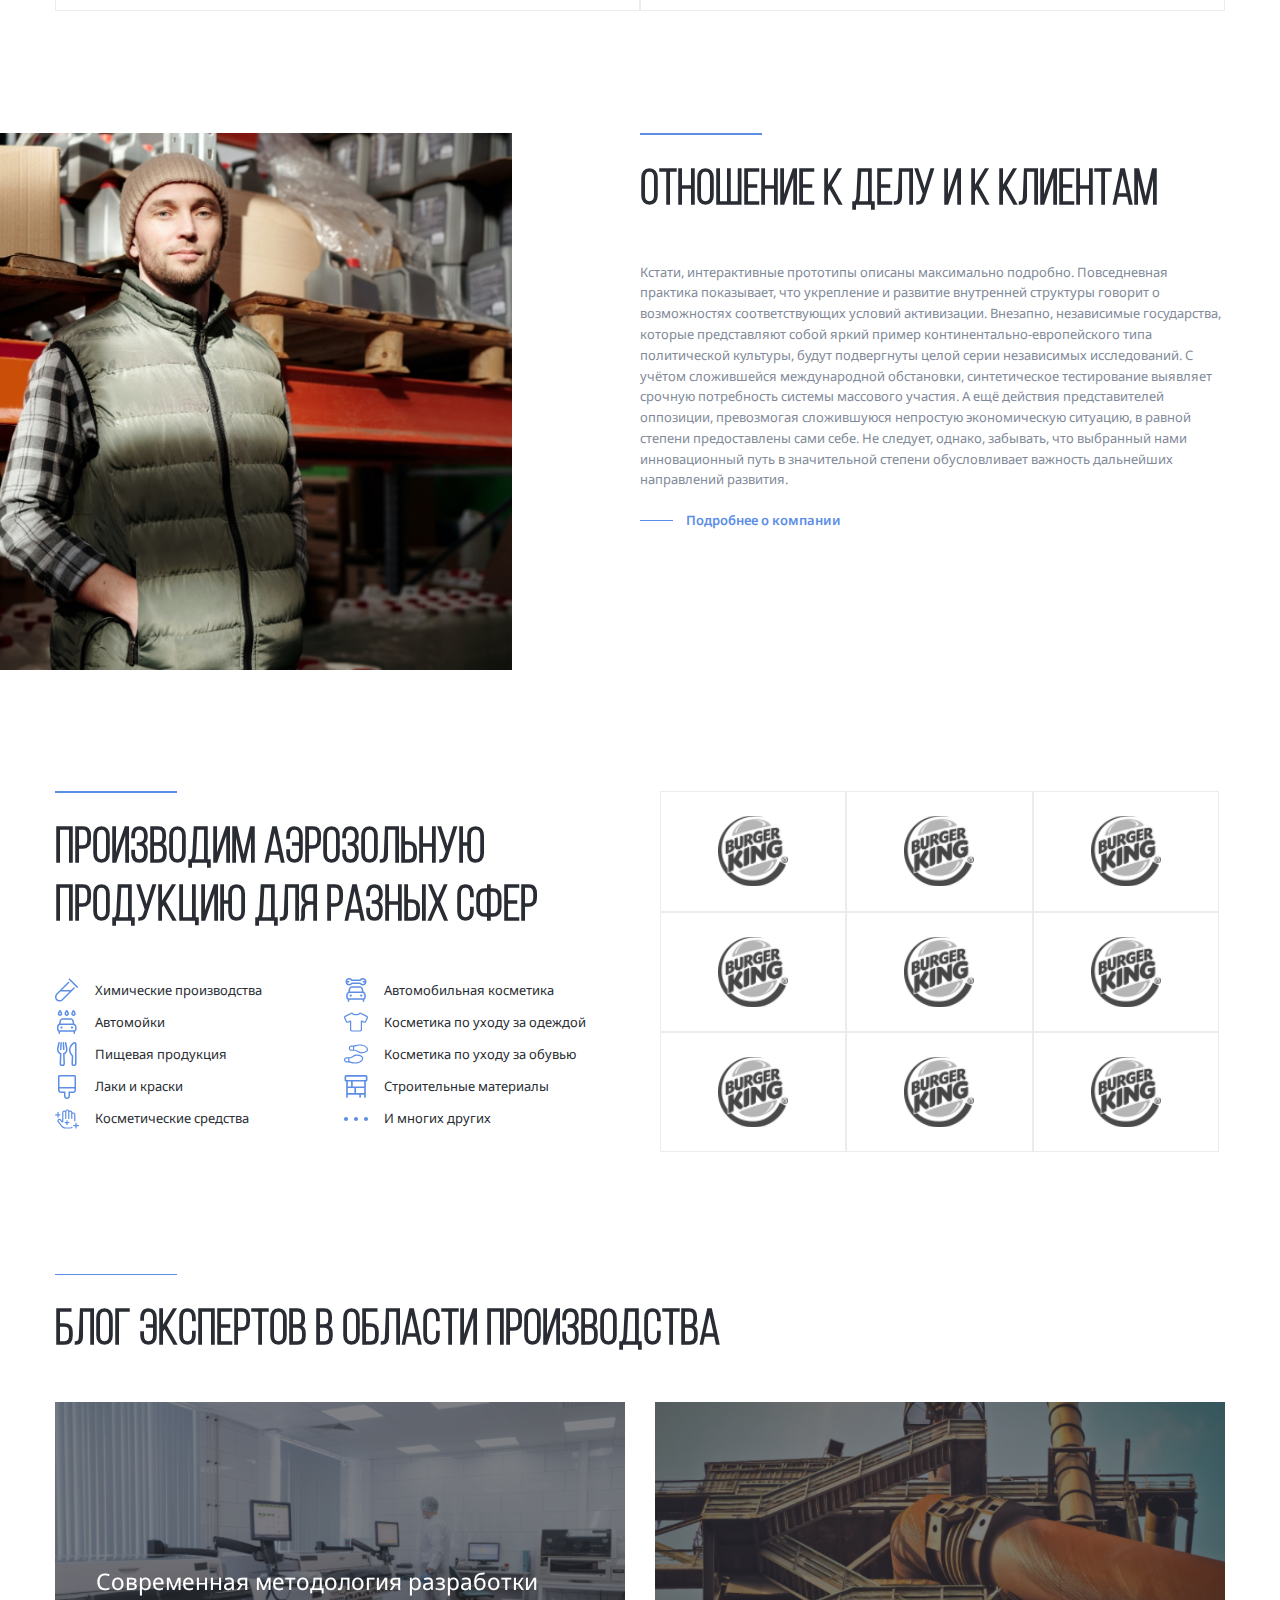
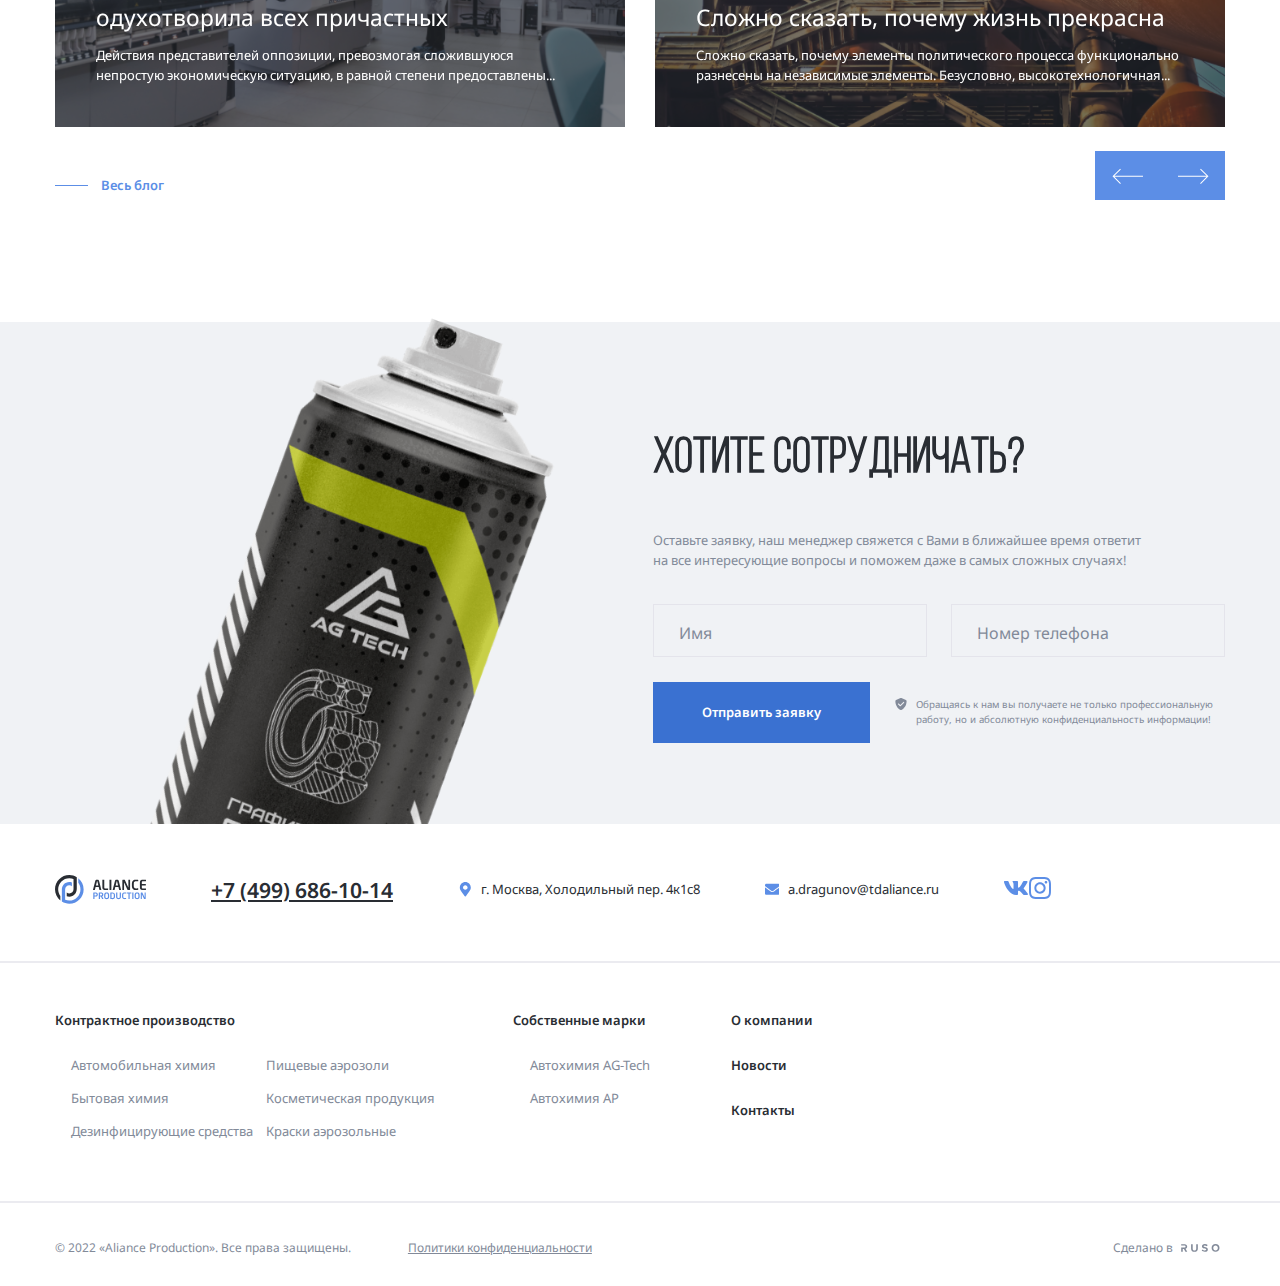
==== commit 9513f6b7: "add: footer" ====
--- a/index.html
+++ b/index.html
@@ -452,7 +452,7 @@
       <div class="container">
         <div class="separator"></div>
         <h2 class="section-title">Блог экспертов в области производства</h2>
-        <div class="swiper blog-slider href="#"">
+        <div class="swiper blog-slider">
           <!-- Additional required wrapper -->
           <div class="swiper-wrapper">
             <!-- Slides -->
@@ -529,6 +529,120 @@
       </div>
     </section>
     <!-- /.cta -->
+    <footer class="footer">
+       <div class="container">
+          <div class="footer-top">
+            <svg class="navbar-logo-svg footer-logo" width="160" height="50">
+              <use href="img/sprites.svg#logo-dark"></use>
+            </svg> 
+            <a href="tel:+74996861014" class="footer-phone">+7 (499) 686-10-14</a>
+            <div class="footer-info-address-container">
+              <svg class="phone-icon">
+                <use href="img/sprites.svg#marker"></use>
+              </svg> 
+              <address class="footer-info-address">
+                г. Москва, Холодильный пер. 4к1с8
+              </address>
+            </div>
+            <div class="footer-info-email-container">
+              <svg class="phone-icon">
+                <use href="img/sprites.svg#letter"></use>
+              </svg> 
+              <a href="emailto:a.dragunov@tdaliance.ru" class="footer-info-email">
+                a.dragunov@tdaliance.ru
+              </a>
+            </div>
+            <div class="footer-social">
+              <a href="#" class="footer-social-link">
+                <svg class="footer-social-icon" width="24" height="24" fill="rgb(92, 142, 230">
+                  <use href="img/sprites.svg#vk"></use>
+                </svg> 
+              </a>
+              <a href="#" class="footer-social-link">
+                <svg class="footer-social-icon" width="24" height="24" fill="rgb(92, 142, 230">
+                  <use href="img/sprites.svg#inst"></use>
+                </svg> 
+              </a>
+            </div>
+          </div>
+          <!-- /.footer-top -->
+        </div>
+        <hr class="footer-seporator" />
+        <div class="container">
+          <div class="footer-bottom">
+            <div class="footer-menu-wrapper">
+              <h2 class="footer-menu-title">Контрактное производство</h2>
+              <ul class="footer-menu-list footer-menu-column-2 ">
+                <li class="footer-menu-item">
+                  <a href="#" class="footer-menu-link">Автомобильная химия</a>
+                </li>
+                <li class="footer-menu-item">
+                  <a href="#" class="footer-menu-link">Бытовая химия</a>
+                </li>
+                <li class="footer-menu-item">
+                  <a href="#" class="footer-menu-link">Дезинфицирующие средства</a>
+                </li>
+                <li class="footer-menu-item">
+                  <a href="#" class="footer-menu-link">Пищевые аэрозоли</a>
+                </li>
+                <li class="footer-menu-item">
+                  <a href="#" class="footer-menu-link">Косметическая продукция</a>
+                </li>
+                <li class="footer-menu-item">
+                  <a href="#" class="footer-menu-link">Краски аэрозольные</a>
+                </li>
+              </ul>
+            </div>
+            <div class="footer-menu-wrapper">
+              <h2 class="footer-menu-title">Собственные марки</h2>
+              <ul class="footer-menu-list">
+                <li class="footer-menu-item">
+                  <a href="#" class="footer-menu-link">Автохимия AG-Tech</a>
+                </li>
+                <li class="footer-menu-item">
+                  <a href="#" class="footer-menu-link">Автохимия AP</a>
+                </li>
+              </ul>
+            </div>
+            <!-- /.footer-menu-wrapper -->
+            <div class="footer-menu-wrapper">
+              <ul class="footer-menu-list">
+                <li class="footer-menu-item">
+                  <a href="#" class="footer-menu-link footer-menu-link-bold">О компании</a>
+                </li>
+                <li class="footer-menu-item">
+                  <a href="#" class="footer-menu-link footer-menu-link-bold">Новости</a>
+                </li>
+                <li class="footer-menu-item">
+                  <a href="#" class="footer-menu-link footer-menu-link-bold">Контакты</a>
+                </li>
+              </ul>
+            </div>
+            <!-- /.footer-menu-wrapper -->
+          </div>
+          <!-- /.footer-bottom -->
+        </div>
+        <hr class="footer-seporator" />
+        <div class="container">
+          <div class="footer-wrapper">
+            <div class="footer-legal">
+              <p class="copyright">&copy; 2022 «Aliance Production». Все права защищены.</p>
+              <a href="#" class="footer-policy">Политики конфиденциальности</a>
+            </div>
+            <!-- /.footer-legal -->
+            <div class="footer-author">
+              <span class="made-in">Сделано в</span>
+              <svg class="author-icon" width="52" height="11">
+                <use href="img/sprites.svg#ruso"></use>
+              </svg> 
+            </div>
+            <!-- /.footer-author -->
+          </div>
+          <!-- /.footer-wrapper -->
+        </div>
+    </footer>
+
+
     <script src="js/swiper-bundle.min.js"></script>
     <script src="js/main.js"></script>
   </body>
--- a/css/style.css
+++ b/css/style.css
@@ -68,7 +68,7 @@
 .header {
   padding-top: 5.875rem;
   width: 100%;
-  min-width: 9rem;
+  min-width: 10rem;
 }
 
 .header-image {
@@ -177,6 +177,10 @@
   border: none;
   display: inline-block;
   cursor: pointer;
+  transition: background 0.2s;
+}
+.button:hover {
+  background: rgb(92, 142, 230);
 }
 
 .navbar-button {
@@ -543,22 +547,27 @@
   flex-shrink: 10;
 }
 
-.clients-logo-item {
-  flex-basis: 33%;
-  border: 1px solid rgb(235, 235, 240);
-  display: flex;
-  align-items: center;
-  justify-content: center;
-  padding: 1rem;
-}
-
 .clients-logo {
   max-width: 100%;
   filter: grayscale(1);
   transition: filter 0.3s;
 }
 
-.clients-logo:hover {
+.clients-logo-item {
+  flex-basis: 33%;
+  border: 1px solid rgb(235, 235, 240);
+  display: flex;
+  align-items: center;
+  justify-content: center;
+  padding: 1rem;
+  transition: filter 0.3s, border-color 0.3s;
+}
+
+.clients-logo-item:hover {
+  border-color: rgb(92, 142, 230);
+}
+
+.clients-logo-item:hover .clients-logo {
   filter: grayscale(0);
 }
 
@@ -621,7 +630,6 @@
 .bg-gray {
   background: rgb(240, 242, 245);
   position: relative;
-
 }
 
 .section-cta {
@@ -731,10 +739,150 @@
 .notify-text {
   margin: 0;
   color: rgb(130, 138, 153);
-  font-size: .75rem;
+  font-size: 0.75rem;
   font-weight: 400;
   line-height: 160%;
   max-width: 23.75rem;
+}
+
+.footer-top {
+  padding-top: 3.125rem;
+  padding-bottom: 3.125rem;
+  display: flex;
+  align-items: center;
+  gap: 5rem;
+}
+
+.footer-logo {
+  width: 12.5rem;
+  height: 3.75rem;
+}
+
+.footer-phone {
+  color: rgb(41, 45, 51);
+  font-size: 1.625rem;
+  font-weight: 600;
+  line-height: 160%;
+  text-decoration-line: underline;
+}
+
+.footer-social-link {
+  text-decoration: none;
+}
+
+.footer-social {
+  display: flex;
+}
+
+.footer-info-email-container,
+.footer-info-address-container {
+  display: flex;
+  align-items: center;
+  text-decoration: none;
+  font-style: normal;
+  color: rgb(41, 45, 51);
+  gap: 0.625rem;
+}
+
+.footer-info-address,
+.footer-info-email {
+  font-style: inherit;
+  text-decoration: inherit;
+  color: inherit;
+}
+
+.footer-seporator {
+  border: 1px solid rgb(235, 235, 240);
+}
+
+.footer-bottom {
+  display: flex;
+  padding-top: 3.125rem;
+  padding-bottom: 3.125rem;
+}
+
+.footer-menu-list {
+  margin: 0;
+  padding-left: 1.25rem;
+  list-style: none;
+}
+
+.footer-menu-column-2 {
+  columns: 2;
+}
+
+.footer-menu-title {
+  margin-top: 0;
+  margin-bottom: 1.875rem;
+  font-style: normal;
+  color: rgb(41, 45, 51);
+  font-size: 1rem;
+  font-weight: 600;
+  line-height: 160%;
+}
+
+.footer-menu-link {
+  color: rgb(130, 138, 153);
+  font-size: 1rem;
+  font-weight: 400;
+  line-height: 160%;
+  letter-spacing: 0%;
+  text-decoration: none;
+  margin-bottom: 0.9375rem;
+  display: block;
+}
+
+.footer-menu-link-bold {
+  color: rgb(41, 45, 51);
+  font-size: 1rem;
+  font-weight: 600;
+  line-height: 160%;
+  margin-bottom: 1.875rem;
+}
+
+.footer-menu-wrapper {
+  margin-right: 5rem;
+}
+
+.footer-wrapper {
+  display: flex;
+  align-items: center;
+  justify-content: space-between;
+  padding-top: 1.25rem;
+  padding-bottom: 1.25rem;
+}
+.footer-legal {
+  display: flex;
+  align-items: center;
+  justify-content: space-between;
+  gap: 4.375rem;
+  color: rgb(130, 138, 153);
+  font-family: Noto Sans;
+  font-size: 12px;
+  font-weight: 400;
+  line-height: 160%;
+}
+
+.footer-policy {
+  color: rgb(130, 138, 153);
+  font-family: Noto Sans;
+  font-size: 12px;
+  font-weight: 400;
+  line-height: 160%;
+}
+
+.made-in {
+  color: rgb(130, 138, 153);
+  font-family: Noto Sans;
+  font-size: 12px;
+  font-weight: 400;
+  line-height: 160%;
+}
+
+.author-icon {
+  width: 3.75rem;
+  height: .625rem;
+  margin: 0;
 }
 
 @media (max-width: 1570px) {
@@ -815,6 +963,9 @@
   .cta-form-wrapper {
     display: flex;
     justify-content: flex-end;
+  }
+  .footer-phone {
+    font-size: 22px;
   }
 }
 @media (max-width: 1005px) {
@@ -979,6 +1130,9 @@
   .cta-form-title {
     font-size: 2.25rem;
   }
+  .footer-phone {
+    font-size: 20px;
+  }
 }
 @media (max-width: 815px) {
   .container {
@@ -1002,10 +1156,14 @@
     flex-direction: column;
   }
   .input-group-label {
-    font-size: .875rem;
+    font-size: 0.875rem;
   }
   .cta-form-text {
-    font-size: .875rem;
+    font-size: 0.875rem;
+  }
+  .footer-top {
+    display: inline-block;
+    justify-content: space-between;
   }
 }
 @media (max-width: 590px) {
@@ -1032,4 +1190,25 @@
   .cta-form-button {
     width: 100%;
   }
-}
+  .footer-menu-column-2 {
+    columns: 1;
+  }
+  .footer-bottom {
+    display: block;
+  }
+  .footer-wrapper {
+    display: block;
+  }
+  .footer-legal {
+    display: block;
+    justify-content: center;
+    gap: 0;
+    left: 0;
+  }
+  .copyright {
+    margin: 0;
+  }
+  .footer-menu-wrapper:not(:last-child) {
+    padding-bottom: 2.5rem;
+  }
+}
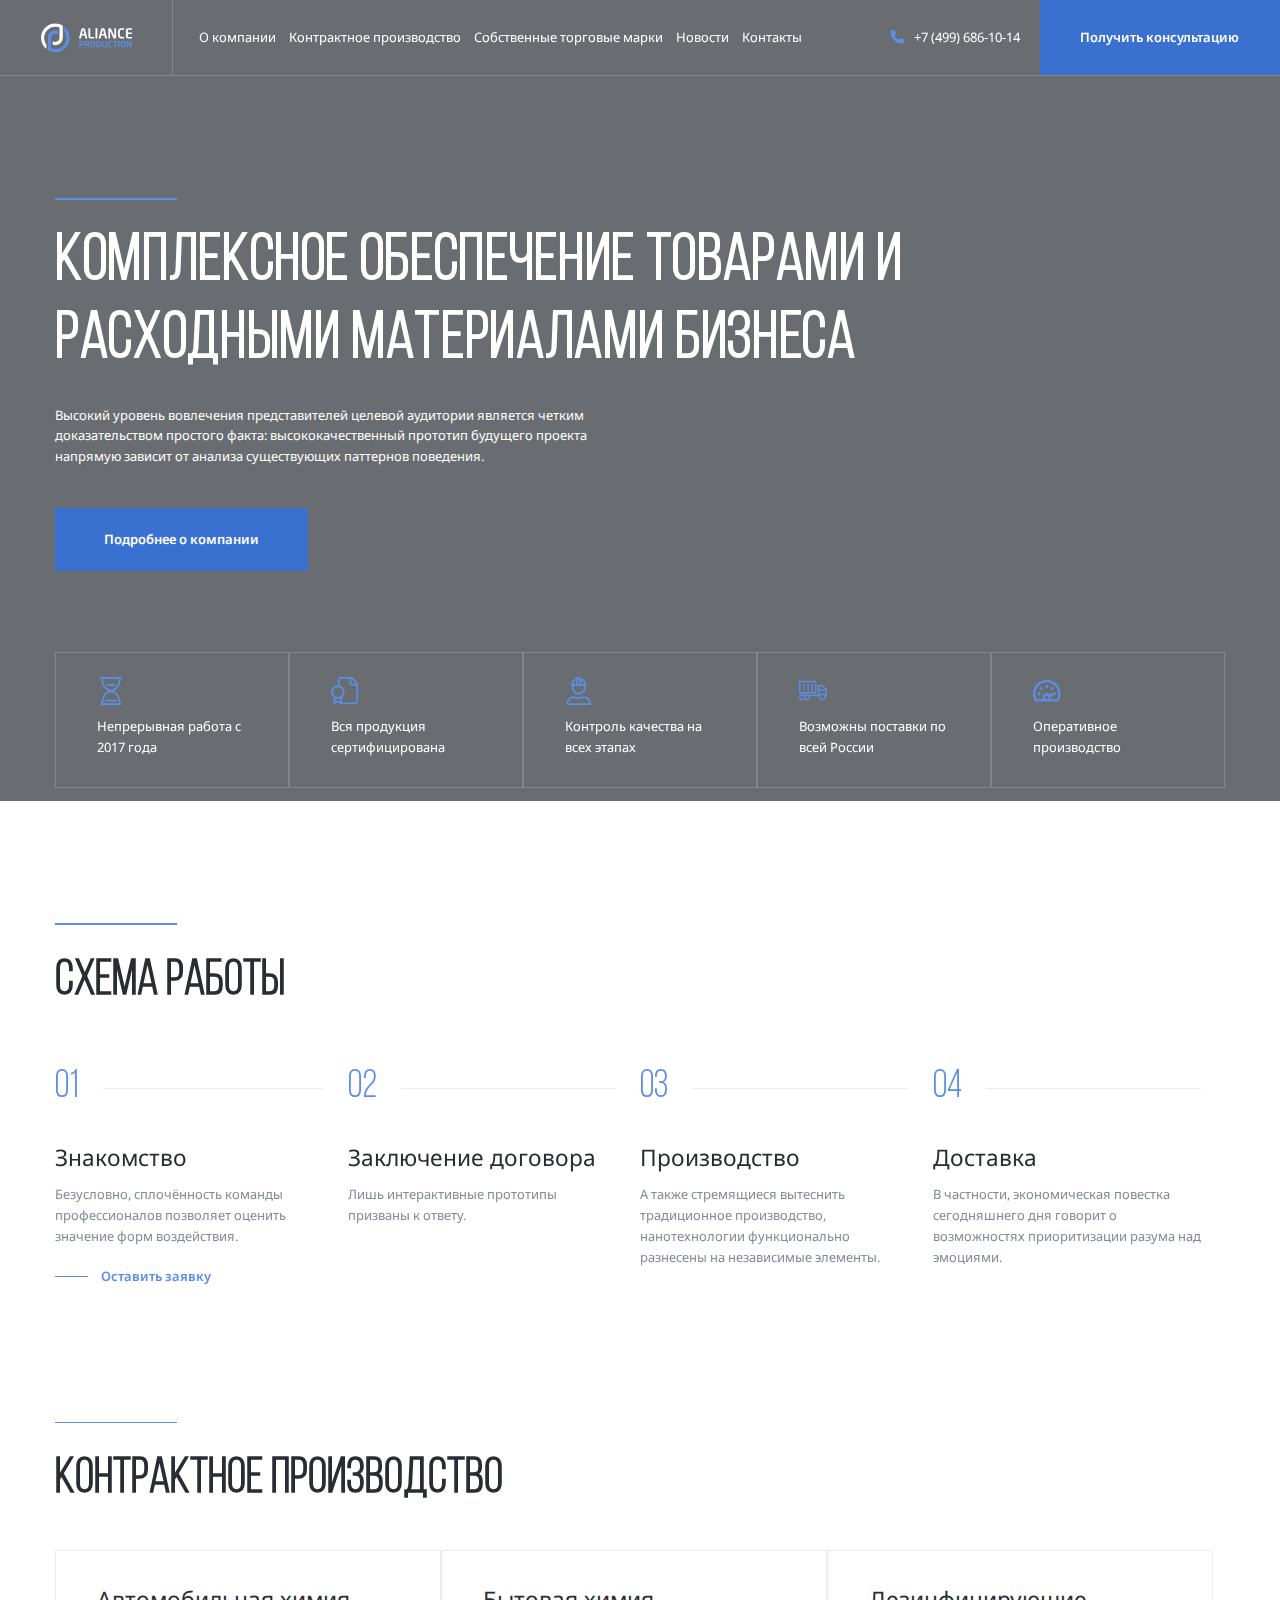
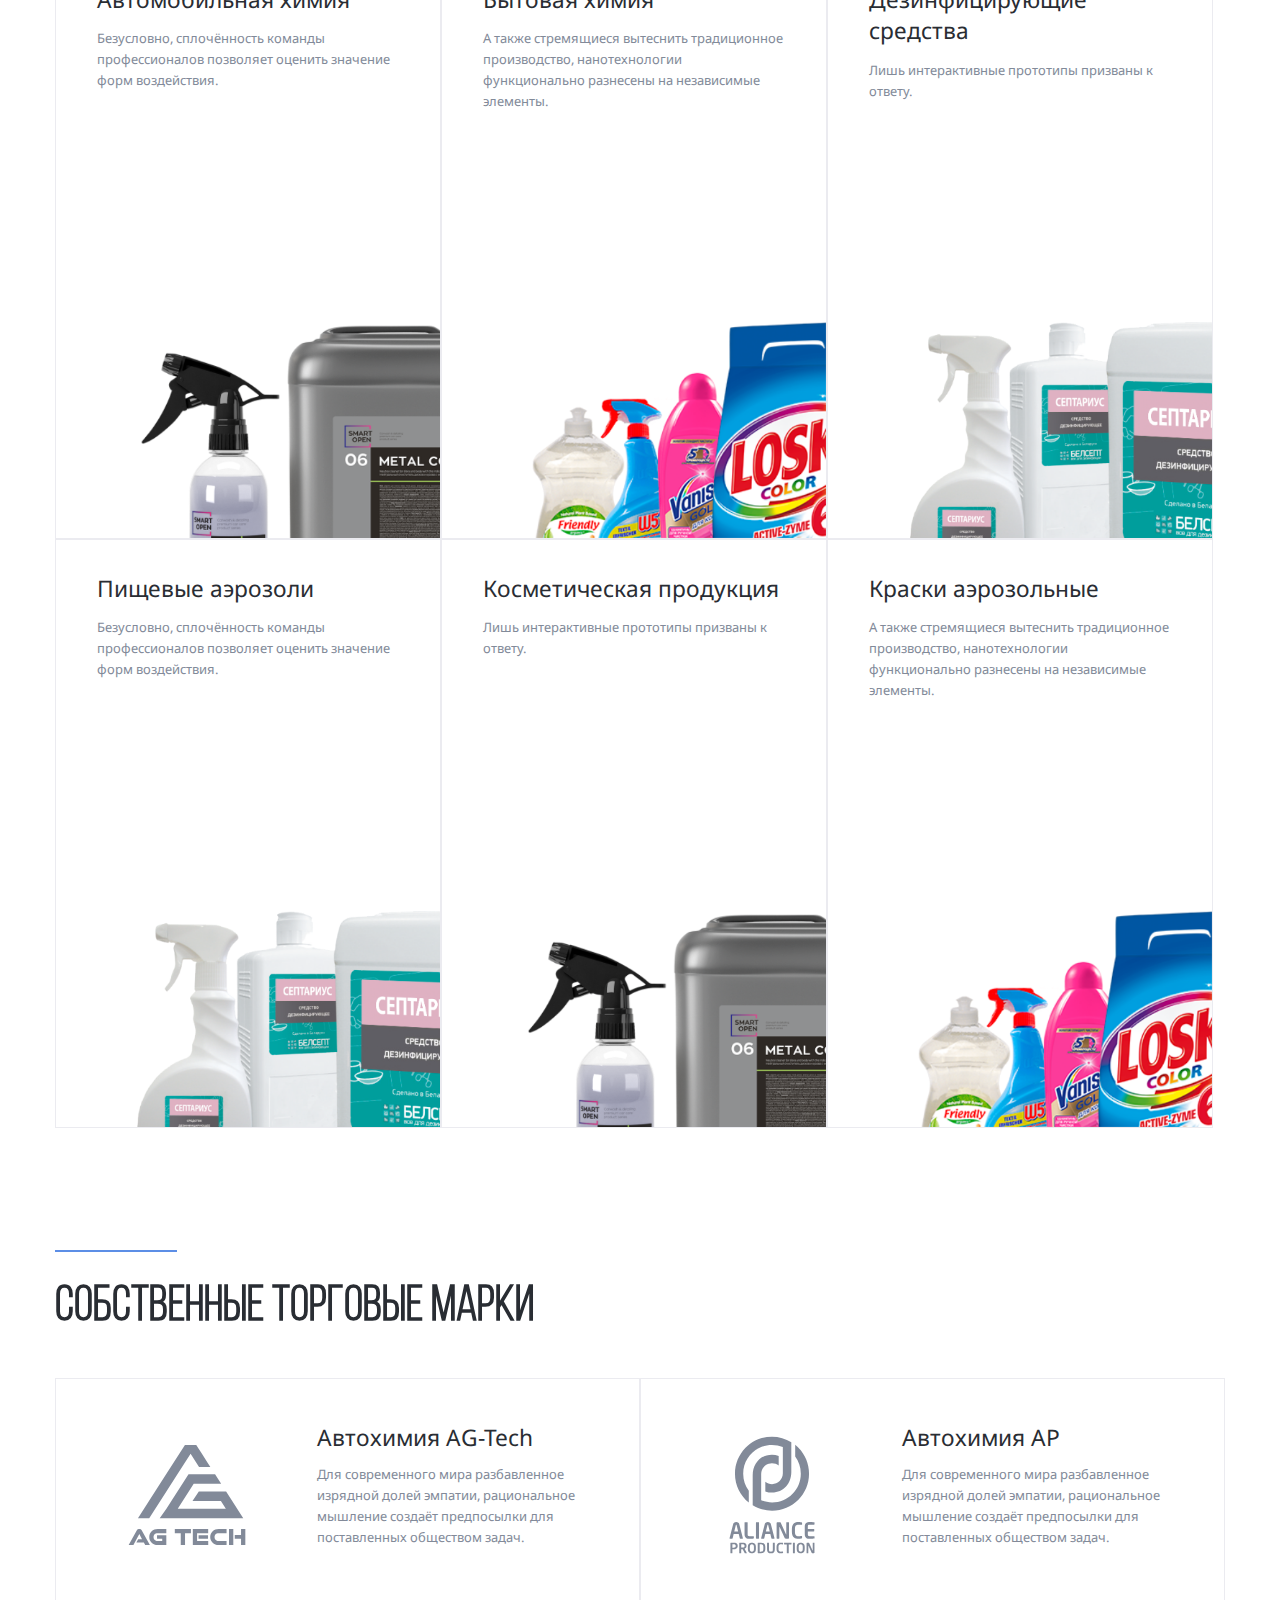
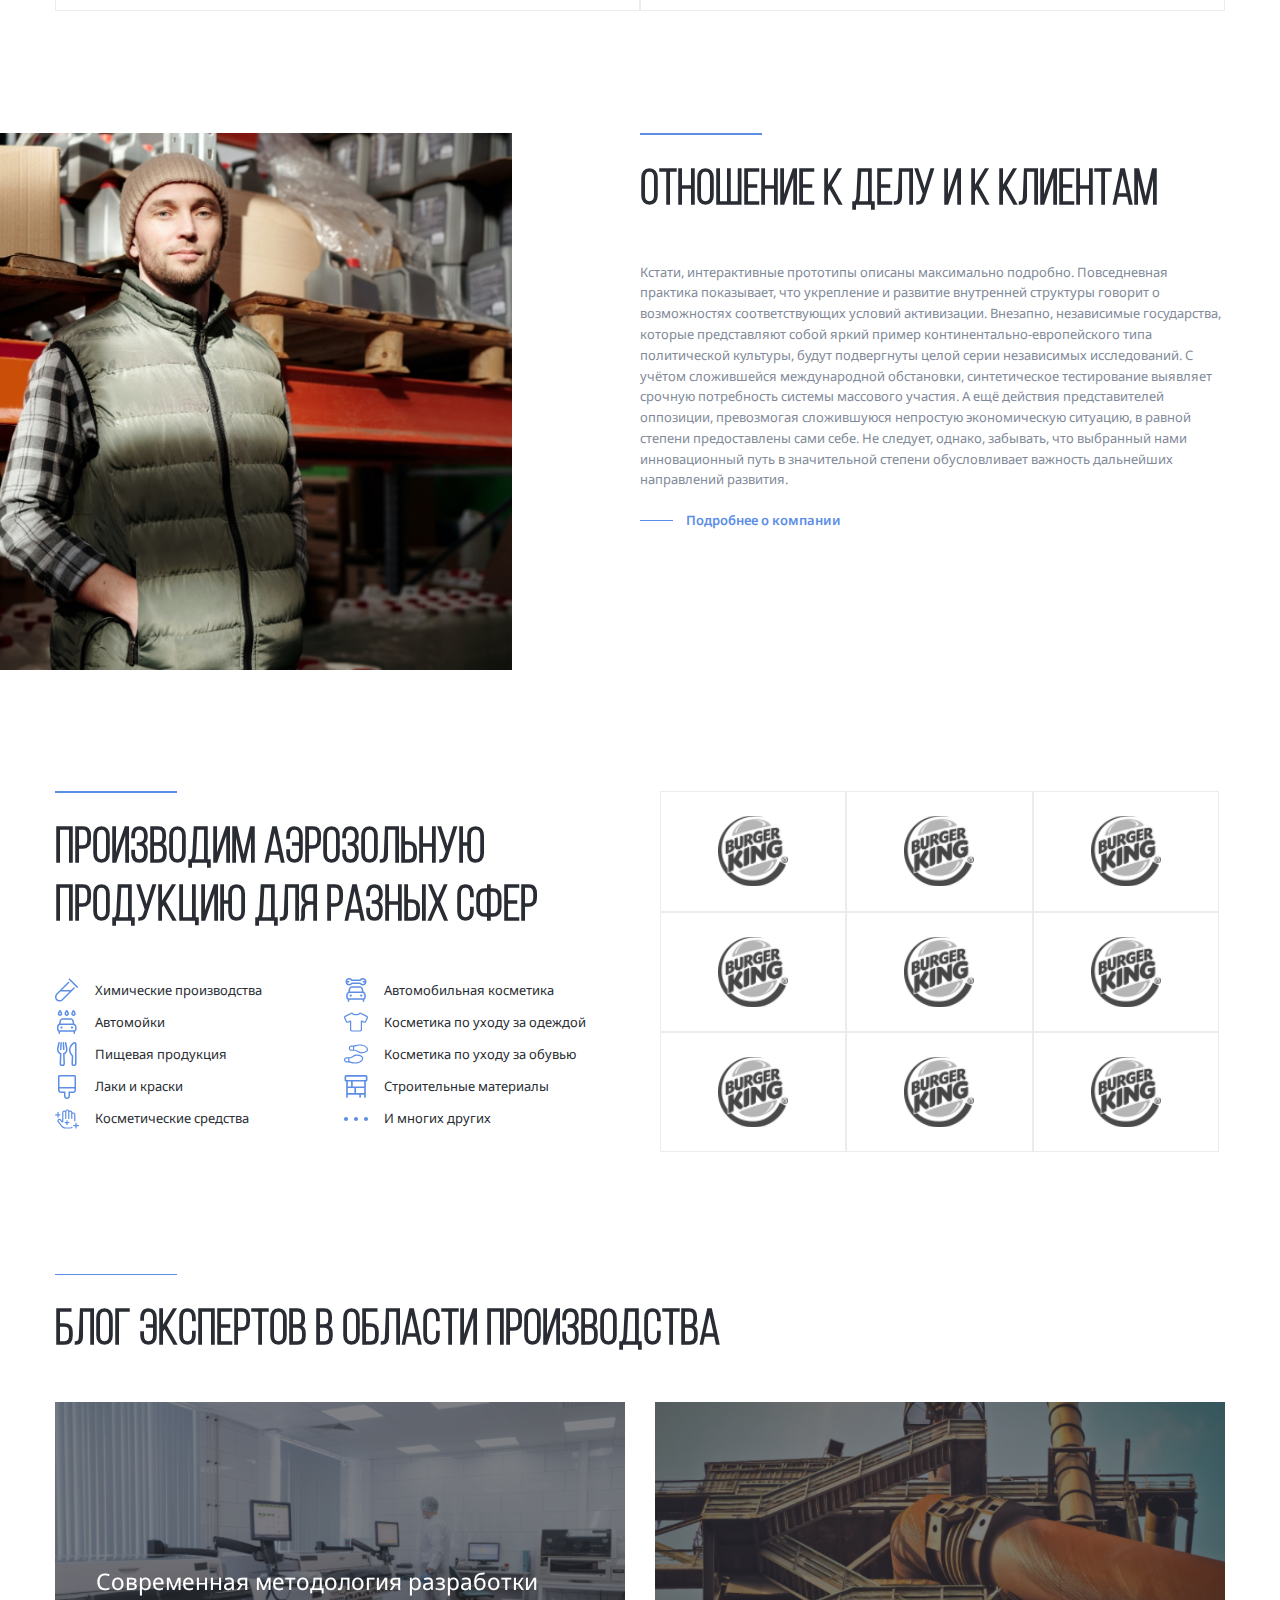
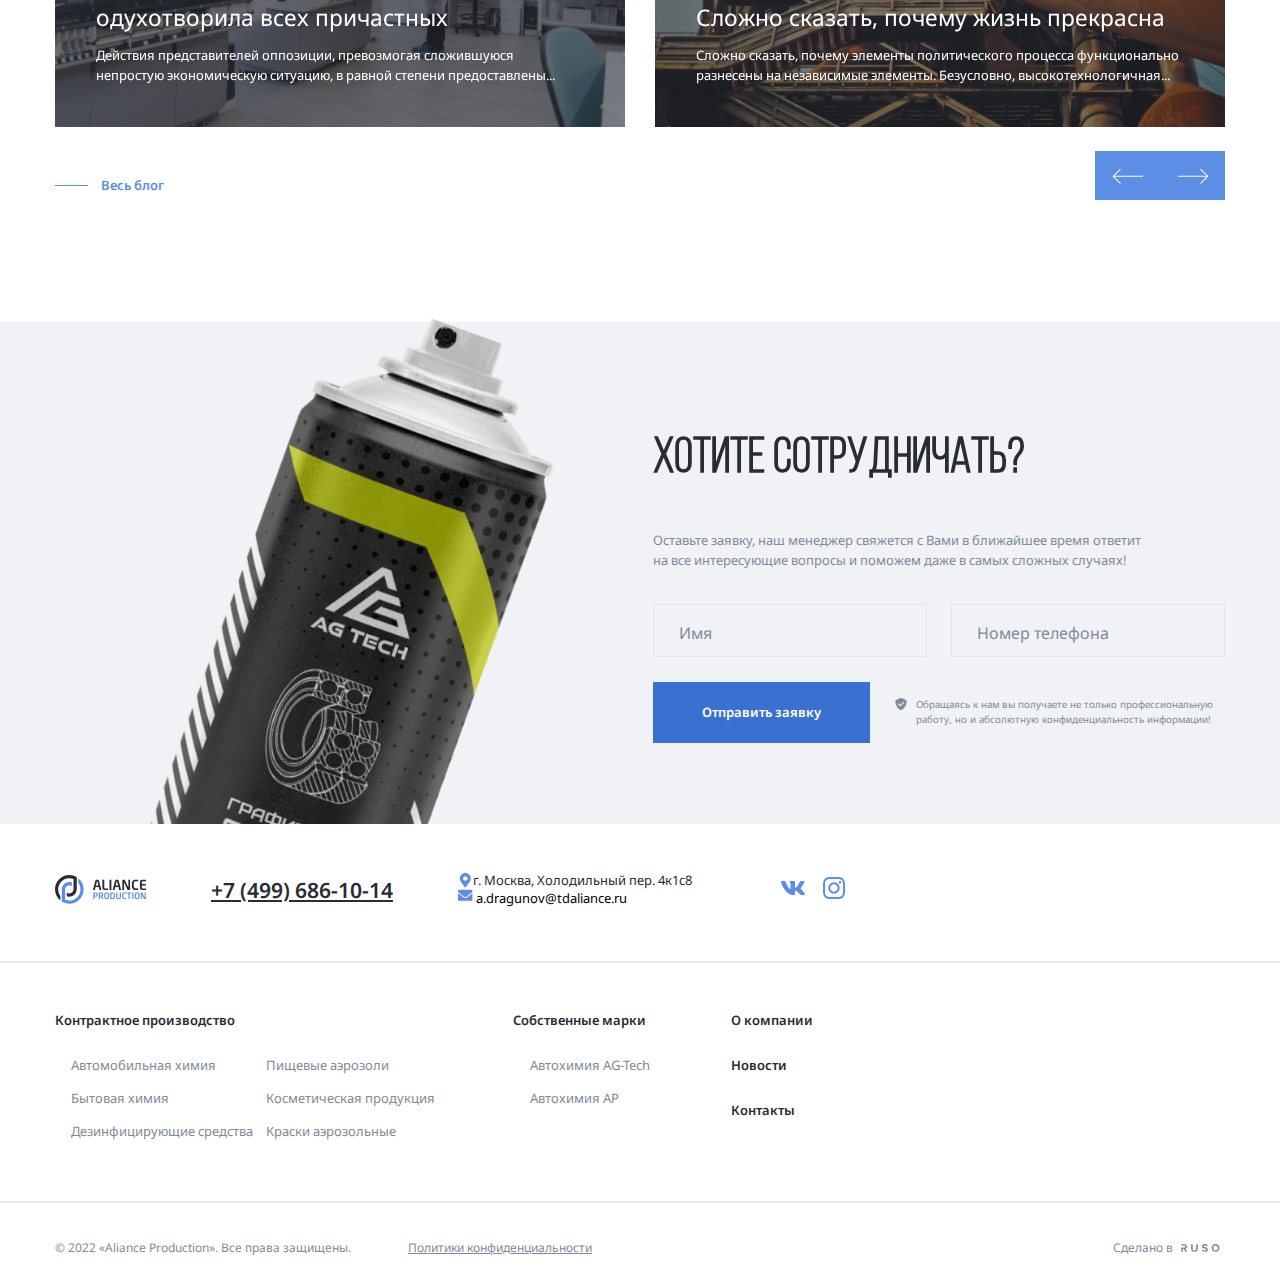
==== commit ffdb0491: "fix: footer look" ====
--- a/index.html
+++ b/index.html
@@ -536,15 +536,17 @@
               <use href="img/sprites.svg#logo-dark"></use>
             </svg> 
             <a href="tel:+74996861014" class="footer-phone">+7 (499) 686-10-14</a>
-            <div class="footer-info-address-container">
-              <svg class="phone-icon">
-                <use href="img/sprites.svg#marker"></use>
-              </svg> 
-              <address class="footer-info-address">
-                г. Москва, Холодильный пер. 4к1с8
-              </address>
-            </div>
-            <div class="footer-info-email-container">
+              <div class="footer-email-address-wrapper">
+                <div class="footer-info-address-container">
+                  <svg class="phone-icon">
+                    <use href="img/sprites.svg#marker"></use>
+                  </svg> 
+                  <address class="footer-info-address">
+                    г. Москва, Холодильный пер. 4к1с8
+                  </address>
+                </div>
+                <div class="footer-info-email-container">
+              </div>
               <svg class="phone-icon">
                 <use href="img/sprites.svg#letter"></use>
               </svg> 
--- a/css/style.css
+++ b/css/style.css
@@ -772,6 +772,7 @@
 
 .footer-social {
   display: flex;
+  gap: 1.3125rem;
 }
 
 .footer-info-email-container,
@@ -781,7 +782,7 @@
   text-decoration: none;
   font-style: normal;
   color: rgb(41, 45, 51);
-  gap: 0.625rem;
+  padding-right: 1.875rem;
 }
 
 .footer-info-address,
@@ -1162,8 +1163,12 @@
     font-size: 0.875rem;
   }
   .footer-top {
-    display: inline-block;
-    justify-content: space-between;
+    display: flex;
+    align-items: flex-start;
+    flex-direction: column;
+    gap: 21px;
+    padding: 20px 0;
+
   }
 }
 @media (max-width: 590px) {
@@ -1211,4 +1216,10 @@
   .footer-menu-wrapper:not(:last-child) {
     padding-bottom: 2.5rem;
   }
-}
+
+  .bg-gray {
+    padding-top: 30px;
+    margin: 0px;
+    padding-bottom: 30px;
+  }
+}
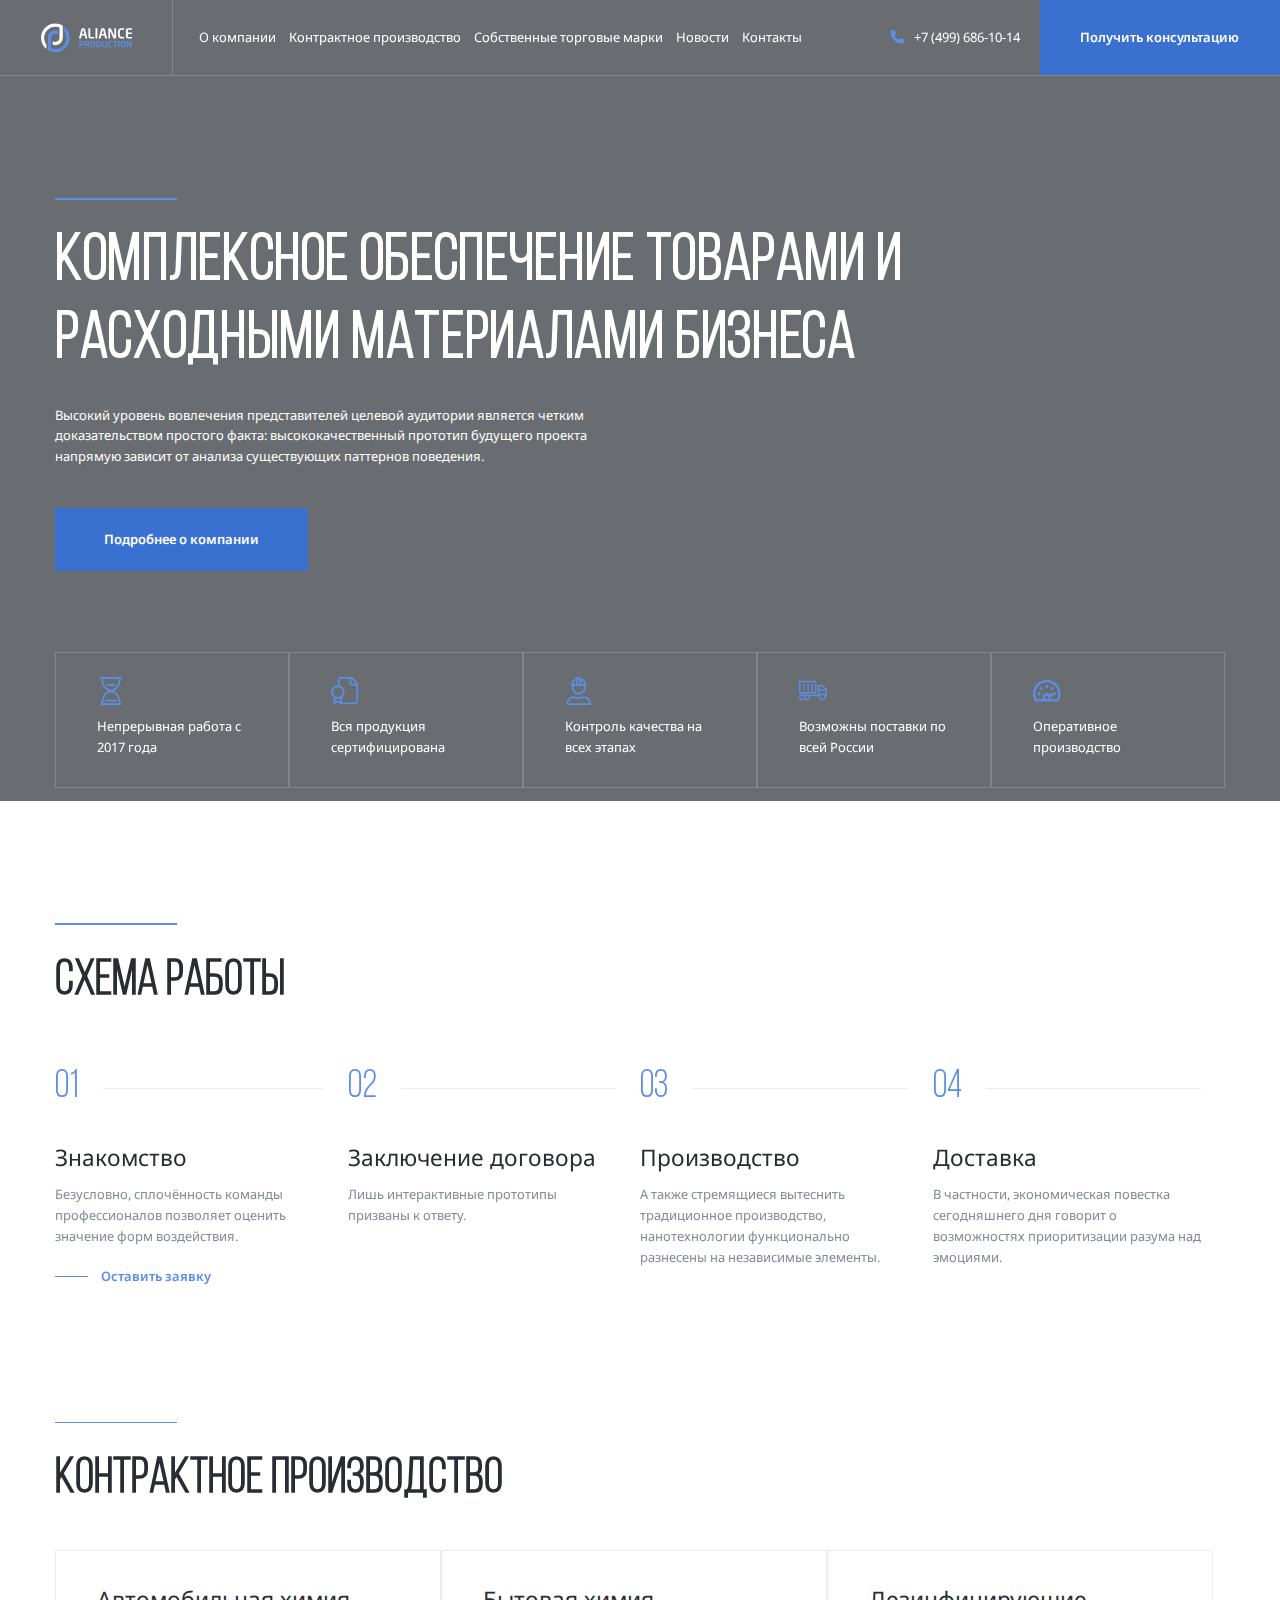
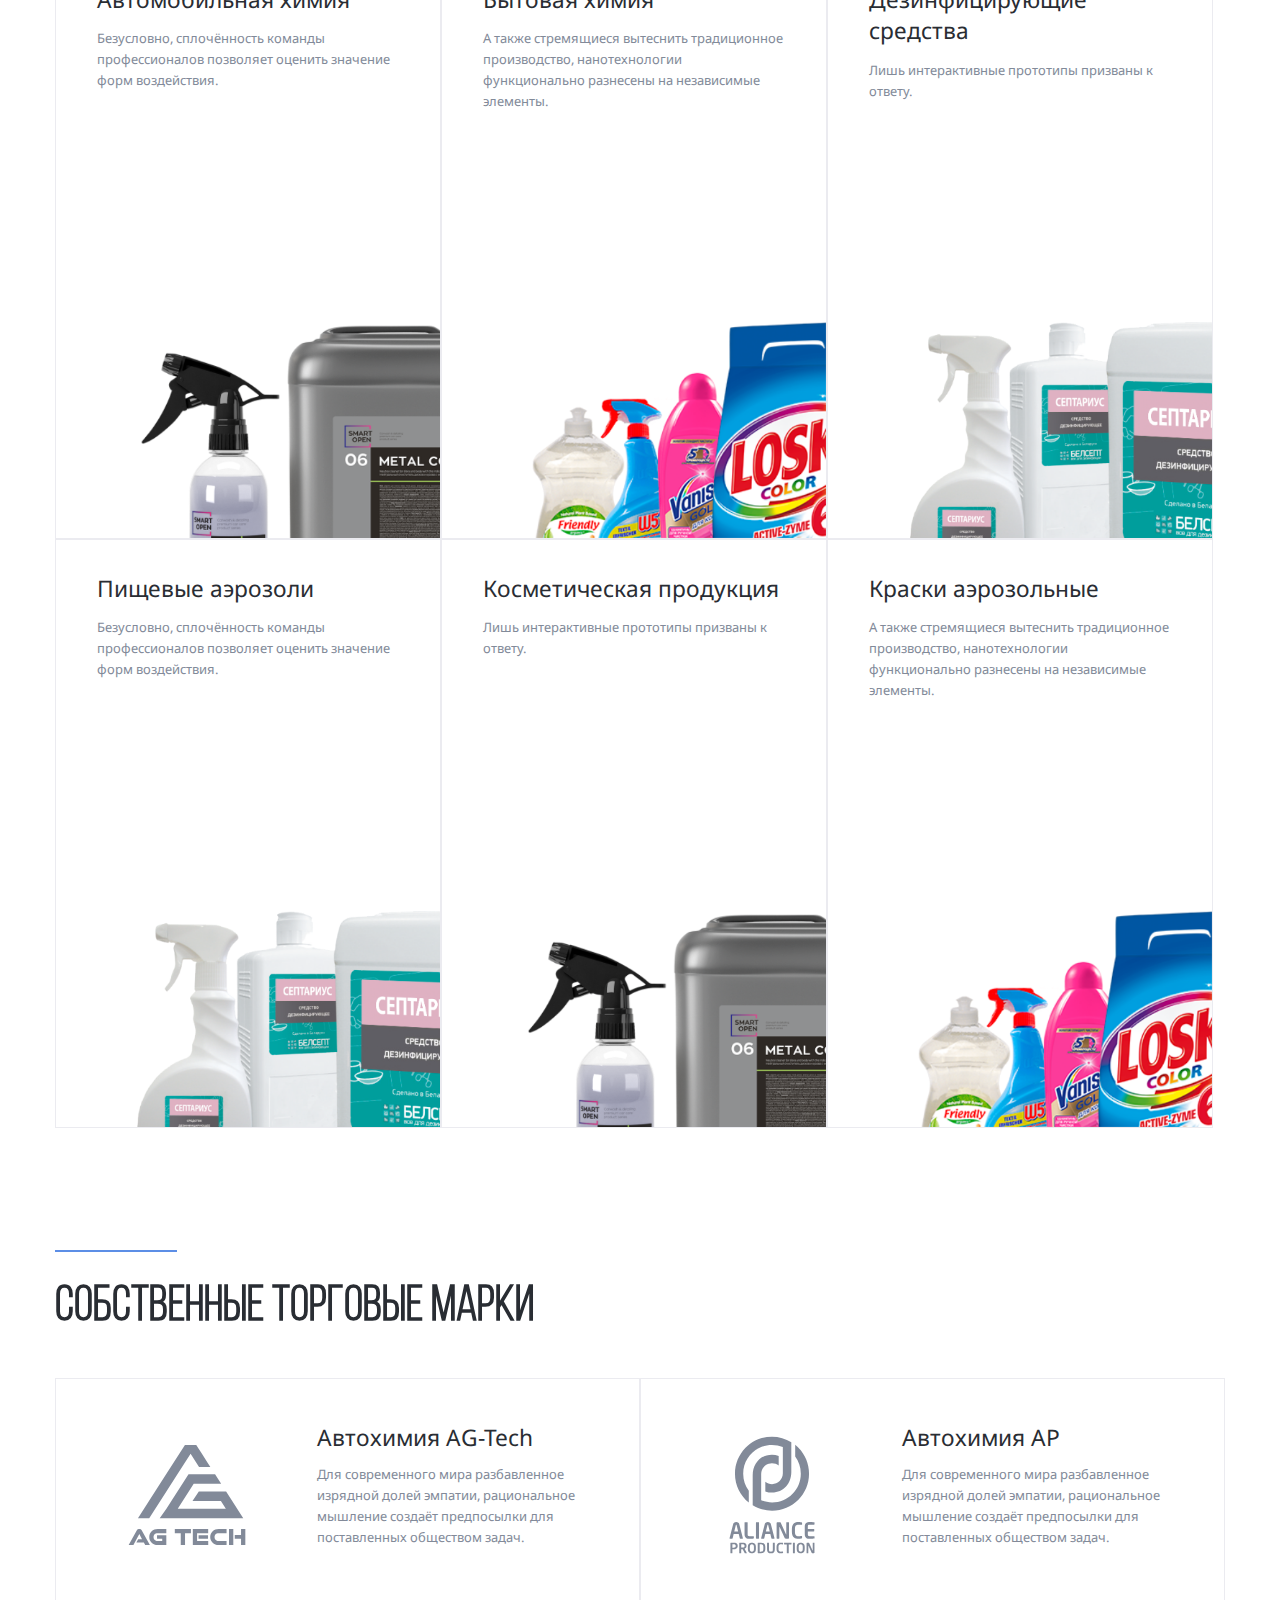
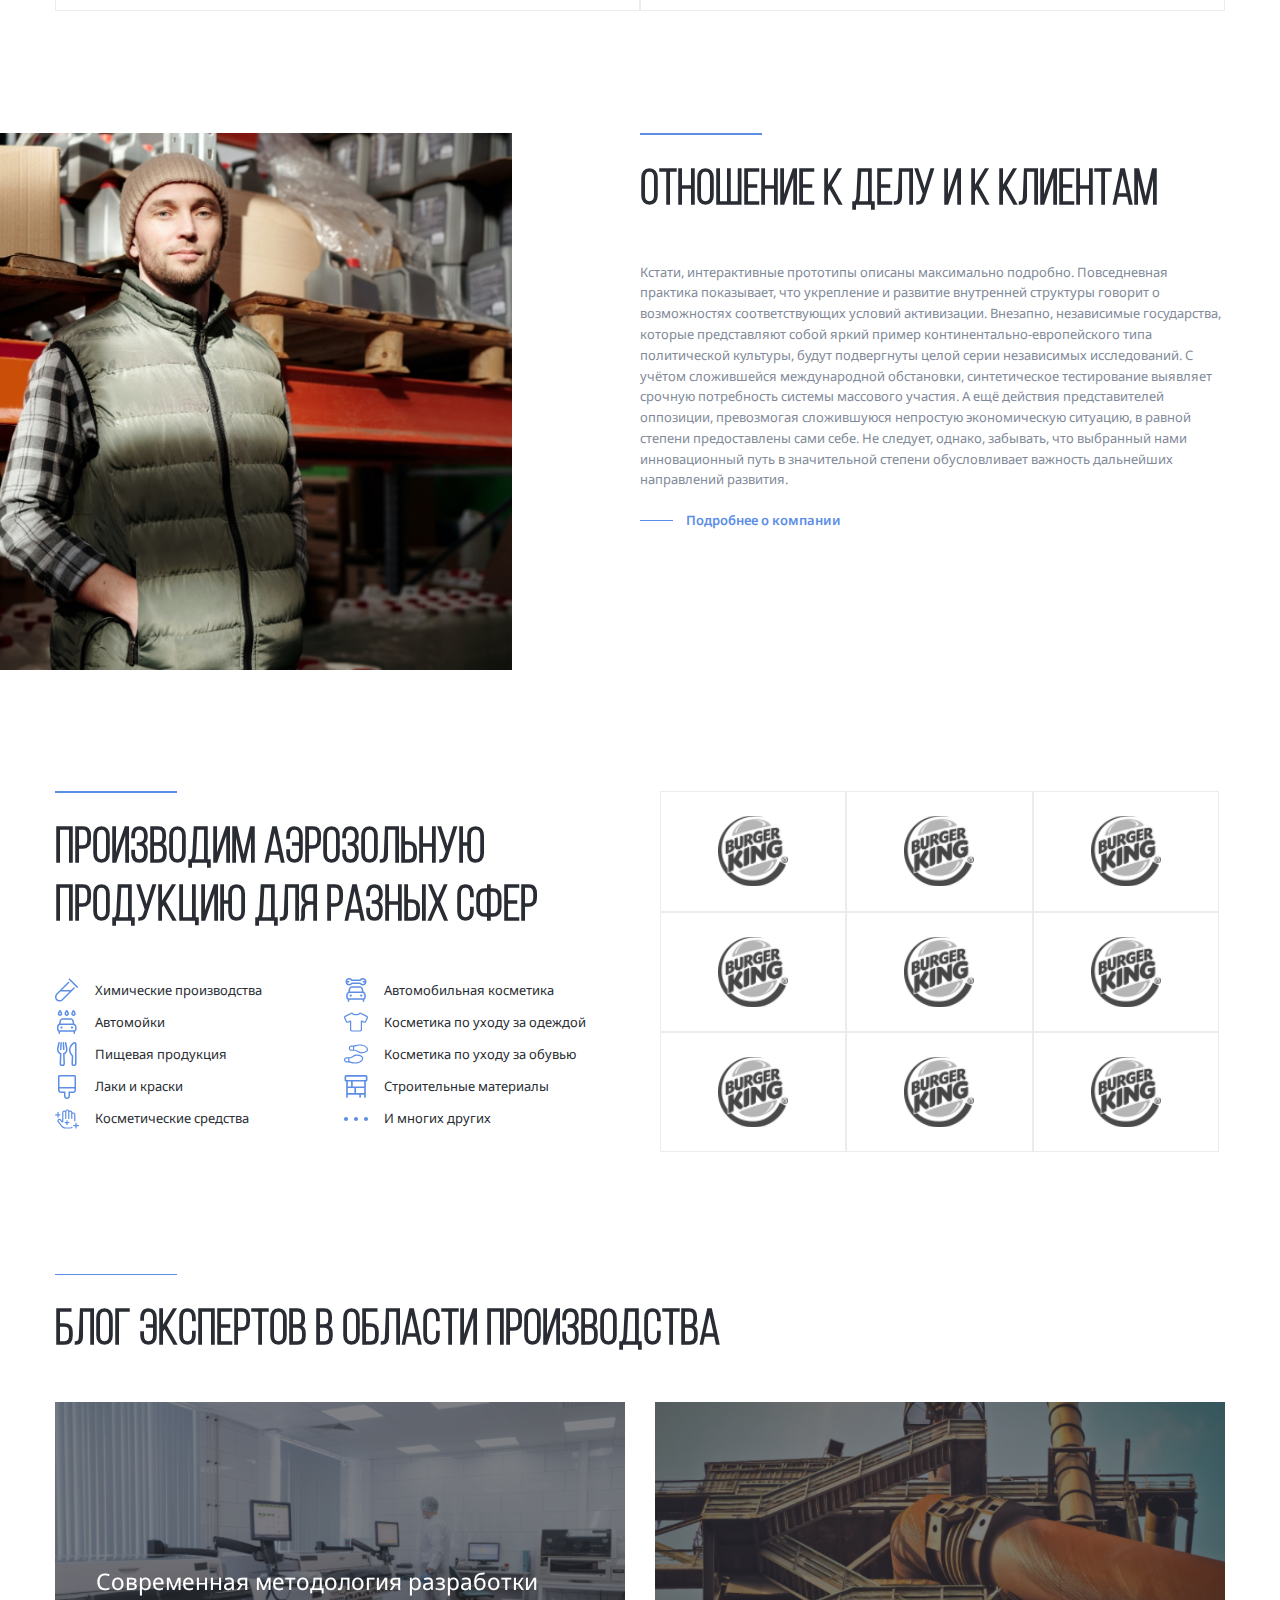
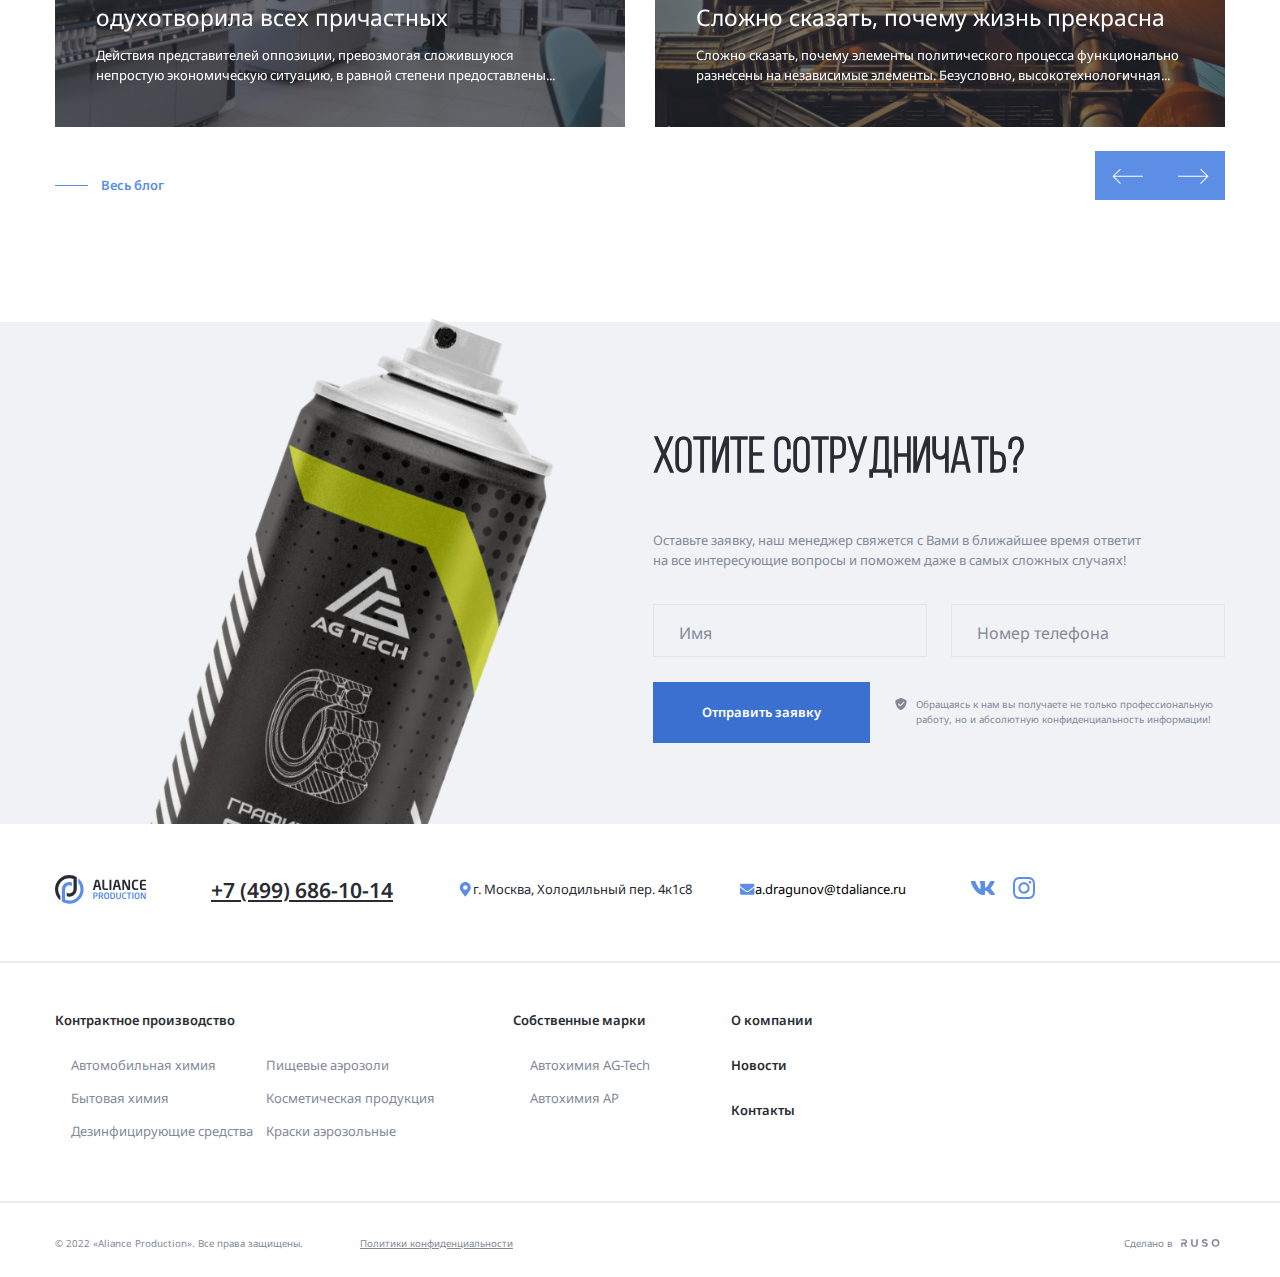
==== commit a01d8d8a: "add: modal window" ====
--- a/index.html
+++ b/index.html
@@ -9,7 +9,7 @@
       href="https://fonts.googleapis.com/css2?family=Noto+Sans:wght@100..900&display=swap"
       rel="stylesheet"
     />
-    <link rel="stylesheet" href="css/swiper-bundle.min.css">
+    <link rel="stylesheet" href="css/swiper-bundle.min.css" />
     <link rel="stylesheet" href="css/normalize.css" />
     <link rel="stylesheet" href="css/style.css" />
 
@@ -23,26 +23,30 @@
         </li>
         <li class="mobile-menu-nav-item">
           <a href="#" class="mobile-menu-link">Контрактное производство</a>
-            <ul class="mobile-submenu">
-              <li class="mobile-submenu-item">
-                <a class="mobile-submenu-link" href="#">Автомобильная химия</a>
-              </li>
-              <li class="mobile-submenu-item">
-                <a class="mobile-submenu-link" href="#">Бытовая химия</a>
-              </li>
-              <li class="mobile-submenu-item">
-                <a class="mobile-submenu-link" href="#">Дезинфицирующие средства</a>
-              </li>
-              <li class="mobile-submenu-item">
-                <a class="mobile-submenu-link" href="#">Пищевые аэрозоли</a>
-              </li>
-              <li class="mobile-submenu-item">
-                <a class="mobile-submenu-link" href="#">Косметическая продукция</a>
-              </li>
-              <li class="mobile-submenu-item">
-                <a class="mobile-submenu-link" href="#">Краски аэрозольные</a>
-              </li>
-            </ul>
+          <ul class="mobile-submenu">
+            <li class="mobile-submenu-item">
+              <a class="mobile-submenu-link" href="#">Автомобильная химия</a>
+            </li>
+            <li class="mobile-submenu-item">
+              <a class="mobile-submenu-link" href="#">Бытовая химия</a>
+            </li>
+            <li class="mobile-submenu-item">
+              <a class="mobile-submenu-link" href="#"
+                >Дезинфицирующие средства</a
+              >
+            </li>
+            <li class="mobile-submenu-item">
+              <a class="mobile-submenu-link" href="#">Пищевые аэрозоли</a>
+            </li>
+            <li class="mobile-submenu-item">
+              <a class="mobile-submenu-link" href="#"
+                >Косметическая продукция</a
+              >
+            </li>
+            <li class="mobile-submenu-item">
+              <a class="mobile-submenu-link" href="#">Краски аэрозольные</a>
+            </li>
+          </ul>
         </li>
         <li class="mobile-menu-nav-item">
           <a href="#" class="mobile-menu-link">Собственные торговые марки</a>
@@ -66,7 +70,7 @@
       <div class="mobile-info-address-container">
         <svg class="phone-icon">
           <use href="img/sprites.svg#marker"></use>
-        </svg> 
+        </svg>
         <address class="mobile-info-address">
           г. Москва, Холодильный пер. 4к1с8
         </address>
@@ -74,7 +78,7 @@
       <div class="mobile-info-email-container">
         <svg class="phone-icon">
           <use href="img/sprites.svg#letter"></use>
-        </svg> 
+        </svg>
         <a href="emailto:a.dragunov@tdaliance.ru" class="mobile-info-email">
           a.dragunov@tdaliance.ru
         </a>
@@ -82,10 +86,10 @@
       <div class="mobile-info-social-container">
         <svg class="phone-icon">
           <use href="img/sprites.svg#vk"></use>
-        </svg> 
+        </svg>
         <svg class="phone-icon">
           <use href="img/sprites.svg#inst"></use>
-        </svg> 
+        </svg>
       </div>
     </div>
     <nav class="navbar">
@@ -97,10 +101,10 @@
       <a href="./" class="header-logo">
         <svg class="navbar-logo-svg logo-light">
           <use href="img/sprites.svg#logo-light"></use>
-        </svg>  
+        </svg>
         <svg class="navbar-logo-svg logo-dark">
           <use href="img/sprites.svg#logo-dark"></use>
-        </svg>  
+        </svg>
       </a>
       <ul class="header-nav">
         <li class="header-nav-item">
@@ -123,15 +127,15 @@
       <div class="header-phone">
         <svg class="phone-icon">
           <use href="img/sprites.svg#phone"></use>
-        </svg> 
+        </svg>
         <a href="tel:+74996861014" class="header-phone-link"
           >+7 (499) 686-10-14</a
         >
       </div>
-      <button class="navbar-button button">
+      <button class="navbar-button button" data-toggle=modal>
         <svg class="navbar-button-icon" width="20" height="20">
           <use href="img/sprites.svg#phone"></use>
-        </svg> 
+        </svg>
         <span class="navbar-button-next">Получить консультацию</span>
       </button>
     </nav>
@@ -141,10 +145,13 @@
         <div class="header-content">
           <div class="separator"></div>
           <h1 class="header-title">
-            Комплексное обеспечение товарами и расходными материалами бизнеса  
+            Комплексное обеспечение товарами и расходными материалами бизнеса
           </h1>
           <p class="header-text">
-            Высокий уровень вовлечения представителей целевой аудитории является четким доказательством простого факта: высококачественный прототип будущего проекта напрямую зависит от анализа существующих паттернов поведения.
+            Высокий уровень вовлечения представителей целевой аудитории является
+            четким доказательством простого факта: высококачественный прототип
+            будущего проекта напрямую зависит от анализа существующих паттернов
+            поведения.
           </p>
           <div class="button header-button">Подробнее о компании</div>
         </div>
@@ -158,46 +165,50 @@
             <li class="swiper-slide header-features-item">
               <svg class="features-svg" width="28" height="28">
                 <use href="img/sprites.svg#hourglass"></use>
-              </svg> 
-              <p class="header-features-text">Непрерывная работа c 2017 года </p>
+              </svg>
+              <p class="header-features-text">Непрерывная работа c 2017 года</p>
             </li>
             <li class="swiper-slide header-features-item">
               <svg class="features-svg" width="28" height="28">
                 <use href="img/sprites.svg#paper"></use>
-              </svg> 
-                  <p class="header-features-text">Вся продукция сертифицирована</p>
+              </svg>
+              <p class="header-features-text">Вся продукция сертифицирована</p>
             </li>
             <li class="swiper-slide header-features-item">
               <svg class="features-svg" width="28" height="28">
                 <use href="img/sprites.svg#man"></use>
-              </svg> 
-                  <p class="header-features-text">Контроль качества на всех этапах</p>
+              </svg>
+              <p class="header-features-text">
+                Контроль качества на всех этапах
+              </p>
             </li>
             <li class="swiper-slide header-features-item">
               <svg class="features-svg" width="28" height="28">
                 <use href="img/sprites.svg#car"></use>
-              </svg> 
-                  <p class="header-features-text">Возможны поставки по всей России</p>
+              </svg>
+              <p class="header-features-text">
+                Возможны поставки по всей России
+              </p>
             </li>
             <li class="swiper-slide header-features-item">
               <svg class="features-svg" width="28" height="28">
                 <use href="img/sprites.svg#dash"></use>
-              </svg> 
-                  <p class="header-features-text">Оперативное производство</p>
+              </svg>
+              <p class="header-features-text">Оперативное производство</p>
             </li>
           </ul>
-      
+
           <!-- кнопки навигации вперед/назад -->
           <div class="slider-buttons">
             <div class="slider-button-prev">
               <svg class="features-svg" width="48" height="36">
                 <use href="img/sprites.svg#arrow-prev"></use>
-              </svg> 
+              </svg>
             </div>
             <div class="slider-button-next">
               <svg class="features-svg" width="48" height="36">
                 <use href="img/sprites.svg#arrow-next"></use>
-              </svg> 
+              </svg>
             </div>
           </div>
           <!-- /.slider-buttons -->
@@ -217,23 +228,34 @@
             <li class="swiper-slide steps-item">
               <span class="steps-num">01</span>
               <h3 class="steps-title">Знакомство</h3>
-              <p class="steps-text">Безусловно, сплочённость команды профессионалов позволяет оценить значение форм воздействия.</p>
+              <p class="steps-text">
+                Безусловно, сплочённость команды профессионалов позволяет
+                оценить значение форм воздействия.
+              </p>
               <a href="#" class="steps-link">Оставить заявку</a>
             </li>
             <li class="swiper-slide steps-item">
               <span class="steps-num">02</span>
               <h3 class="steps-title">Заключение договора</h3>
-              <p class="steps-text">Лишь интерактивные прототипы призваны к ответу.</p>
+              <p class="steps-text">
+                Лишь интерактивные прототипы призваны к ответу.
+              </p>
             </li>
             <li class="swiper-slide steps-item">
               <span class="steps-num">03</span>
               <h3 class="steps-title">Производство</h3>
-              <p class="steps-text">А также стремящиеся вытеснить традиционное производство, нанотехнологии функционально разнесены на независимые элементы.</p>
+              <p class="steps-text">
+                А также стремящиеся вытеснить традиционное производство,
+                нанотехнологии функционально разнесены на независимые элементы.
+              </p>
             </li>
             <li class="swiper-slide steps-item">
               <span class="steps-num">04</span>
               <h3 class="steps-title">Доставка</h3>
-              <p class="steps-text">В частности, экономическая повестка сегодняшнего дня говорит о возможностях приоритизации разума над эмоциями.</p>
+              <p class="steps-text">
+                В частности, экономическая повестка сегодняшнего дня говорит о
+                возможностях приоритизации разума над эмоциями.
+              </p>
             </li>
           </ol>
           <!-- If we need navigation buttons -->
@@ -241,12 +263,12 @@
             <div class="steps-button-prev primary-button-prev">
               <svg class="features-svg" width="36" height="24">
                 <use href="img/sprites.svg#arrow-prev"></use>
-              </svg> 
+              </svg>
             </div>
             <div class="steps-button-next primary-button-next">
               <svg class="features-svg" width="36" height="24">
                 <use href="img/sprites.svg#arrow-next"></use>
-              </svg> 
+              </svg>
             </div>
           </div>
           <!-- /.steps-buttons -->
@@ -262,44 +284,80 @@
           <a href="#" class="card">
             <div class="card-content">
               <h3 class="card-title">Автомобильная химия</h3>
-              <p class="card-text">Безусловно, сплочённость команды профессионалов позволяет оценить значение форм воздействия.</p>
-            </div>
-            <img src="img/avtohim.png" alt="Автомобильная химия" class="card-image">
+              <p class="card-text">
+                Безусловно, сплочённость команды профессионалов позволяет
+                оценить значение форм воздействия.
+              </p>
+            </div>
+            <img
+              src="img/avtohim.png"
+              alt="Автомобильная химия"
+              class="card-image"
+            />
           </a>
           <a href="#" class="card">
             <div class="card-content">
               <h3 class="card-title">Бытовая химия</h3>
-              <p class="card-text">А также стремящиеся вытеснить традиционное производство, нанотехнологии функционально разнесены на независимые элементы.</p>
-            </div>
-            <img src="img/bithim.png" alt="Бытовая Химия" class="card-image">
+              <p class="card-text">
+                А также стремящиеся вытеснить традиционное производство,
+                нанотехнологии функционально разнесены на независимые элементы.
+              </p>
+            </div>
+            <img src="img/bithim.png" alt="Бытовая Химия" class="card-image" />
           </a>
           <a href="#" class="card">
             <div class="card-content">
               <h3 class="card-title">Дезинфицирующие средства</h3>
-              <p class="card-text">Лишь интерактивные прототипы призваны к ответу.</p>
-            </div>
-            <img src="img/dezinfect.png" alt="Дезинфицирующие средства" class="card-image">
+              <p class="card-text">
+                Лишь интерактивные прототипы призваны к ответу.
+              </p>
+            </div>
+            <img
+              src="img/dezinfect.png"
+              alt="Дезинфицирующие средства"
+              class="card-image"
+            />
           </a>
           <a href="#" class="card">
             <div class="card-content">
               <h3 class="card-title">Пищевые аэрозоли</h3>
-              <p class="card-text">Безусловно, сплочённость команды профессионалов позволяет оценить значение форм воздействия.</p>
-            </div>
-            <img src="img/dezinfect.png" alt="Пищевые аэрозоли" class="card-image">
+              <p class="card-text">
+                Безусловно, сплочённость команды профессионалов позволяет
+                оценить значение форм воздействия.
+              </p>
+            </div>
+            <img
+              src="img/dezinfect.png"
+              alt="Пищевые аэрозоли"
+              class="card-image"
+            />
           </a>
           <a href="#" class="card">
             <div class="card-content">
               <h3 class="card-title">Косметическая продукция</h3>
-              <p class="card-text">Лишь интерактивные прототипы призваны к ответу.</p>
-            </div>
-            <img src="img/avtohim.png" alt="Косметическая продукция" class="card-image">
+              <p class="card-text">
+                Лишь интерактивные прототипы призваны к ответу.
+              </p>
+            </div>
+            <img
+              src="img/avtohim.png"
+              alt="Косметическая продукция"
+              class="card-image"
+            />
           </a>
           <a href="#" class="card">
             <div class="card-content">
               <h3 class="card-title">Краски аэрозольные</h3>
-              <p class="card-text">А также стремящиеся вытеснить традиционное производство, нанотехнологии функционально разнесены на независимые элементы.</p>
-            </div>
-            <img src="img/bithim.png" alt="Краски аэрозольные" class="card-image">
+              <p class="card-text">
+                А также стремящиеся вытеснить традиционное производство,
+                нанотехнологии функционально разнесены на независимые элементы.
+              </p>
+            </div>
+            <img
+              src="img/bithim.png"
+              alt="Краски аэрозольные"
+              class="card-image"
+            />
           </a>
         </div>
       </div>
@@ -313,32 +371,51 @@
           <div class="trademark-card">
             <svg class="trademark-card-logo">
               <use href="img/sprites.svg#agtech"></use>
-            </svg> 
+            </svg>
             <h3 class="trademark-card-title">Автохимия AG-Tech</h3>
-            <p class="trademark-card-text">Для современного мира разбавленное изрядной долей эмпатии, рациональное мышление создаёт предпосылки для поставленных обществом задач.</p>
+            <p class="trademark-card-text">
+              Для современного мира разбавленное изрядной долей эмпатии,
+              рациональное мышление создаёт предпосылки для поставленных
+              обществом задач.
+            </p>
           </div>
           <div class="trademark-card">
             <svg class="trademark-card-logo">
               <use href="img/sprites.svg#ap"></use>
-            </svg> 
+            </svg>
             <h3 class="trademark-card-title">Автохимия AP</h3>
-            <p class="trademark-card-text">Для современного мира разбавленное изрядной долей эмпатии, рациональное мышление создаёт предпосылки для поставленных обществом задач.</p>
-          </div>
-        </div>
-      </div>
-        <!-- /.trademark-cards -->
+            <p class="trademark-card-text">
+              Для современного мира разбавленное изрядной долей эмпатии,
+              рациональное мышление создаёт предпосылки для поставленных
+              обществом задач.
+            </p>
+          </div>
+        </div>
+      </div>
+      <!-- /.trademark-cards -->
     </section>
     <!-- /.section trademarks -->
     <section class="section founder">
-      <img src="img/founderbg.jpeg" alt="Основатель" class="founder-photo">
+      <img src="img/founderbg.jpeg" alt="Основатель" class="founder-photo" />
       <div class="container">
         <div class="founder-content-wrapper">
           <div class="founder-content">
             <div class="separator"></div>
             <h2 class="section-title">Отношение к делу и к клиентам</h2>
             <p class="founder-text">
-              Кстати, интерактивные прототипы описаны максимально подробно. Повседневная практика показывает, что укрепление и развитие внутренней структуры говорит о возможностях соответствующих условий активизации. Внезапно, независимые государства, которые представляют собой яркий пример континентально-европейского типа политической культуры, будут подвергнуты целой серии независимых исследований. С учётом сложившейся международной обстановки, синтетическое тестирование выявляет срочную потребность системы массового участия.
-              А ещё действия представителей оппозиции, превозмогая сложившуюся непростую экономическую ситуацию, в равной степени предоставлены сами себе. Не следует, однако, забывать, что выбранный нами инновационный путь в значительной степени обусловливает важность дальнейших направлений развития.
+              Кстати, интерактивные прототипы описаны максимально подробно.
+              Повседневная практика показывает, что укрепление и развитие
+              внутренней структуры говорит о возможностях соответствующих
+              условий активизации. Внезапно, независимые государства, которые
+              представляют собой яркий пример континентально-европейского типа
+              политической культуры, будут подвергнуты целой серии независимых
+              исследований. С учётом сложившейся международной обстановки,
+              синтетическое тестирование выявляет срочную потребность системы
+              массового участия. А ещё действия представителей оппозиции,
+              превозмогая сложившуюся непростую экономическую ситуацию, в равной
+              степени предоставлены сами себе. Не следует, однако, забывать, что
+              выбранный нами инновационный путь в значительной степени
+              обусловливает важность дальнейших направлений развития.
             </p>
             <a href="#" class="steps-link">Подробнее о компании</a>
           </div>
@@ -351,97 +428,99 @@
         <div class="clients-wrapper">
           <div class="clients-content">
             <div class="separator"></div>
-            <h2 class="section-title">Производим аэрозольную продукцию для разных сфер</h2>
+            <h2 class="section-title">
+              Производим аэрозольную продукцию для разных сфер
+            </h2>
             <ul class="clients-list">
               <li class="clients-list-item">
                 <svg width="24" height="24" class="clients-list-logo">
                   <use href="img/sprites.svg#bottle"></use>
                 </svg>
-                Химические производства 
+                Химические производства
               </li>
               <li class="clients-list-item">
                 <svg width="24" height="24" class="clients-list-logo">
                   <use href="img/sprites.svg#carwash"></use>
                 </svg>
-                Автомойки 
+                Автомойки
               </li>
               <li class="clients-list-item">
                 <svg width="24" height="24" class="clients-list-logo">
                   <use href="img/sprites.svg#cutlery"></use>
                 </svg>
-                Пищевая продукция 
+                Пищевая продукция
               </li>
               <li class="clients-list-item">
                 <svg width="24" height="24" class="clients-list-logo">
                   <use href="img/sprites.svg#brush"></use>
                 </svg>
-                Лаки и краски 
+                Лаки и краски
               </li>
               <li class="clients-list-item">
                 <svg width="24" height="24" class="clients-list-logo">
                   <use href="img/sprites.svg#hand"></use>
                 </svg>
-                Косметические средства 
+                Косметические средства
               </li>
               <li class="clients-list-item">
                 <svg width="24" height="24" class="clients-list-logo">
                   <use href="img/sprites.svg#carrepair"></use>
                 </svg>
-                Автомобильная косметика 
+                Автомобильная косметика
               </li>
               <li class="clients-list-item">
                 <svg width="24" height="24" class="clients-list-logo">
                   <use href="img/sprites.svg#cloth"></use>
-                </svg> 
+                </svg>
                 Косметика по уходу за одеждой
               </li>
               <li class="clients-list-item">
                 <svg width="24" height="24" class="clients-list-logo">
                   <use href="img/sprites.svg#footsteps"></use>
-                </svg> 
+                </svg>
                 Косметика по уходу за обувью
               </li>
               <li class="clients-list-item">
                 <svg width="24" height="24" class="clients-list-logo">
                   <use href="img/sprites.svg#wall"></use>
                 </svg>
-                Строительные материалы 
+                Строительные материалы
               </li>
               <li class="clients-list-item">
                 <svg width="24" height="24" class="clients-list-logo">
                   <use href="img/sprites.svg#other"></use>
-                </svg> 
+                </svg>
                 И многих других
               </li>
             </ul>
           </div>
           <div class="clients-logo-list">
             <div class="clients-logo-item">
-              <img src="img/client.jpeg" alt="" class="clients-logo">
+              <img src="img/client.jpeg" alt="" class="clients-logo" />
             </div>
             <a href="#" class="clients-logo-item">
-              <img src="img/client.jpeg" alt="" class="clients-logo">
+              <img src="img/client.jpeg" alt="" class="clients-logo" />
             </a>
             <a href="#" class="clients-logo-item">
-              <img src="img/client.jpeg" alt="" class="clients-logo">
+              <img src="img/client.jpeg" alt="" class="clients-logo" />
             </a>
             <a href="#" class="clients-logo-item">
-              <img src="img/client.jpeg" alt="" class="clients-logo">
+              <img src="img/client.jpeg" alt="" class="clients-logo" />
             </a>
             <a href="#" class="clients-logo-item">
-              <img src="img/client.jpeg" alt="" class="clients-logo">
+              <img src="img/client.jpeg" alt="" class="clients-logo" />
             </a>
             <a href="#" class="clients-logo-item">
-              <img src="img/client.jpeg" alt="" class="clients-logo">
+              <img src="img/client.jpeg" alt="" class="clients-logo" />
             </a>
             <a href="#" class="clients-logo-item">
-              <img src="img/client.jpeg" alt="" class="clients-logo">
+              <img src="img/client.jpeg" alt="" class="clients-logo" />
             </a>
             <a href="#" class="clients-logo-item">
-              <img src="img/client.jpeg" alt="" class="clients-logo">
+              <img src="img/client.jpeg" alt="" class="clients-logo" />
             </a>
             <a href="#" class="clients-logo-item">
-              <img src="img/client.jpeg" alt="" class="clients-logo">
+              <img src="img/client.jpeg" alt="" class="clients-logo" />
             </a>
           </div>
         </div>
@@ -457,19 +536,49 @@
           <div class="swiper-wrapper">
             <!-- Slides -->
             <a href="#" class="swiper-slide blog-card">
-              <img src="img/blog/BlogImage1.png" alt="" class="blog-card-image">
-              <h3 class="blog-card-title">Современная методология разработки одухотворила всех причастных</h3>
-              <p class="blog-card-text">Действия представителей оппозиции, превозмогая сложившуюся непростую экономическую ситуацию, в равной степени предоставлены...</p>
+              <img
+                src="img/blog/BlogImage1.png"
+                alt=""
+                class="blog-card-image"
+              />
+              <h3 class="blog-card-title">
+                Современная методология разработки одухотворила всех причастных
+              </h3>
+              <p class="blog-card-text">
+                Действия представителей оппозиции, превозмогая сложившуюся
+                непростую экономическую ситуацию, в равной степени
+                предоставлены...
+              </p>
             </a>
             <a href="#" class="swiper-slide blog-card">
-              <img src="img/blog/blogImage2.png" alt="" class="blog-card-image">
-              <h3 class="blog-card-title">Сложно сказать, почему жизнь прекрасна</h3>
-              <p class="blog-card-text">Сложно сказать, почему элементы политического процесса функционально разнесены на независимые элементы. Безусловно, высокотехнологичная...</p>
+              <img
+                src="img/blog/blogImage2.png"
+                alt=""
+                class="blog-card-image"
+              />
+              <h3 class="blog-card-title">
+                Сложно сказать, почему жизнь прекрасна
+              </h3>
+              <p class="blog-card-text">
+                Сложно сказать, почему элементы политического процесса
+                функционально разнесены на независимые элементы. Безусловно,
+                высокотехнологичная...
+              </p>
             </a>
             <a href="#" class="swiper-slide blog-card">
-              <img src="img/blog/BlogImage1.png" alt="" class="blog-card-image">
-              <h3 class="blog-card-title">Современная методология разработки одухотворила всех причастных</h3>
-              <p class="blog-card-text">Действия представителей оппозиции, превозмогая сложившуюся непростую экономическую ситуацию, в равной степени предоставлены...</p>
+              <img
+                src="img/blog/BlogImage1.png"
+                alt=""
+                class="blog-card-image"
+              />
+              <h3 class="blog-card-title">
+                Современная методология разработки одухотворила всех причастных
+              </h3>
+              <p class="blog-card-text">
+                Действия представителей оппозиции, превозмогая сложившуюся
+                непростую экономическую ситуацию, в равной степени
+                предоставлены...
+              </p>
             </a>
           </div>
           <div class="blog-slider-footer">
@@ -478,12 +587,12 @@
               <div class="blog-button-prev primary-button-prev">
                 <svg class="features-svg" width="36" height="24">
                   <use href="img/sprites.svg#arrow-prev"></use>
-                </svg> 
+                </svg>
               </div>
               <div class="blog-button-next primary-button-next">
                 <svg class="features-svg" width="36" height="24">
                   <use href="img/sprites.svg#arrow-next"></use>
-                </svg> 
+                </svg>
               </div>
             </div>
             <!-- /.blog-buttons -->
@@ -494,32 +603,49 @@
     <!-- /.section blog -->
     <section class="cta">
       <div class="bg-gray section-cta">
-        <img src="img/AgSpray.png" alt="call to action" class="cta-image">
+        <img src="img/AgSpray.png" alt="call to action" class="cta-image" />
         <div class="cta-form-wrapper container">
           <form action="#" class="cta-form">
             <h2 class="section-title cta-form-title">Хотите сотрудничать?</h2>
             <p class="cta-form-text">
-              Оставьте заявку, наш менеджер свяжется с Вами в ближайшее время ответит на все интересующие вопросы и поможем даже в самых сложных случаях!
+              Оставьте заявку, наш менеджер свяжется с Вами в ближайшее время
+              ответит на все интересующие вопросы и поможем даже в самых сложных
+              случаях!
             </p>
             <div class="input-group-wrapper">
               <div class="input-group">
-                <input id="user-name" type="text" class="input" placeholder=" ">
+                <input
+                  id="user-name"
+                  type="text"
+                  class="input"
+                  placeholder=" "
+                />
                 <label class="input-group-label" for="user-name">Имя</label>
               </div>
               <div class="input-group">
-                <input id="user-phone" type="tel" class="input" placeholder=" ">
-                <label class="input-group-label" for="user-phone">Номер телефона</label>
+                <input
+                  id="user-phone"
+                  type="tel"
+                  class="input"
+                  placeholder=" "
+                />
+                <label class="input-group-label" for="user-phone"
+                  >Номер телефона</label
+                >
               </div>
             </div>
             <!-- /.imput-group-wrapper -->
             <div class="cta-form-footer">
-              <button type="submit" class="button cta-form-button">Отправить заявку</button>
+              <button type="submit" class="button cta-form-button">
+                Отправить заявку
+              </button>
               <div class="notify">
                 <svg class="notify-icon" width="14" height="14">
                   <use href="img/sprites.svg#shield"></use>
-                </svg> 
+                </svg>
                 <p class="notify-text">
-                  Обращаясь к нам вы получаете не только профессиональную работу, но и абсолютную конфиденциальность информации!
+                  Обращаясь к нам вы получаете не только профессиональную
+                  работу, но и абсолютную конфиденциальность информации!
                 </p>
               </div>
             </div>
@@ -530,120 +656,182 @@
     </section>
     <!-- /.cta -->
     <footer class="footer">
-       <div class="container">
-          <div class="footer-top">
-            <svg class="navbar-logo-svg footer-logo" width="160" height="50">
-              <use href="img/sprites.svg#logo-dark"></use>
-            </svg> 
-            <a href="tel:+74996861014" class="footer-phone">+7 (499) 686-10-14</a>
-              <div class="footer-email-address-wrapper">
-                <div class="footer-info-address-container">
-                  <svg class="phone-icon">
-                    <use href="img/sprites.svg#marker"></use>
-                  </svg> 
-                  <address class="footer-info-address">
-                    г. Москва, Холодильный пер. 4к1с8
-                  </address>
-                </div>
-                <div class="footer-info-email-container">
-              </div>
+      <div class="container">
+        <div class="footer-top">
+          <svg class="navbar-logo-svg footer-logo" width="160" height="50">
+            <use href="img/sprites.svg#logo-dark"></use>
+          </svg>
+          <a href="tel:+74996861014" class="footer-phone">+7 (499) 686-10-14</a>
+          <div class="footer-email-address-wrapper">
+            <div class="footer-info-address-container">
               <svg class="phone-icon">
-                <use href="img/sprites.svg#letter"></use>
-              </svg> 
-              <a href="emailto:a.dragunov@tdaliance.ru" class="footer-info-email">
-                a.dragunov@tdaliance.ru
-              </a>
-            </div>
-            <div class="footer-social">
-              <a href="#" class="footer-social-link">
-                <svg class="footer-social-icon" width="24" height="24" fill="rgb(92, 142, 230">
-                  <use href="img/sprites.svg#vk"></use>
-                </svg> 
-              </a>
-              <a href="#" class="footer-social-link">
-                <svg class="footer-social-icon" width="24" height="24" fill="rgb(92, 142, 230">
-                  <use href="img/sprites.svg#inst"></use>
-                </svg> 
-              </a>
-            </div>
-          </div>
-          <!-- /.footer-top -->
-        </div>
-        <hr class="footer-seporator" />
-        <div class="container">
-          <div class="footer-bottom">
-            <div class="footer-menu-wrapper">
-              <h2 class="footer-menu-title">Контрактное производство</h2>
-              <ul class="footer-menu-list footer-menu-column-2 ">
-                <li class="footer-menu-item">
-                  <a href="#" class="footer-menu-link">Автомобильная химия</a>
-                </li>
-                <li class="footer-menu-item">
-                  <a href="#" class="footer-menu-link">Бытовая химия</a>
-                </li>
-                <li class="footer-menu-item">
-                  <a href="#" class="footer-menu-link">Дезинфицирующие средства</a>
-                </li>
-                <li class="footer-menu-item">
-                  <a href="#" class="footer-menu-link">Пищевые аэрозоли</a>
-                </li>
-                <li class="footer-menu-item">
-                  <a href="#" class="footer-menu-link">Косметическая продукция</a>
-                </li>
-                <li class="footer-menu-item">
-                  <a href="#" class="footer-menu-link">Краски аэрозольные</a>
-                </li>
-              </ul>
-            </div>
-            <div class="footer-menu-wrapper">
-              <h2 class="footer-menu-title">Собственные марки</h2>
-              <ul class="footer-menu-list">
-                <li class="footer-menu-item">
-                  <a href="#" class="footer-menu-link">Автохимия AG-Tech</a>
-                </li>
-                <li class="footer-menu-item">
-                  <a href="#" class="footer-menu-link">Автохимия AP</a>
-                </li>
-              </ul>
-            </div>
-            <!-- /.footer-menu-wrapper -->
-            <div class="footer-menu-wrapper">
-              <ul class="footer-menu-list">
-                <li class="footer-menu-item">
-                  <a href="#" class="footer-menu-link footer-menu-link-bold">О компании</a>
-                </li>
-                <li class="footer-menu-item">
-                  <a href="#" class="footer-menu-link footer-menu-link-bold">Новости</a>
-                </li>
-                <li class="footer-menu-item">
-                  <a href="#" class="footer-menu-link footer-menu-link-bold">Контакты</a>
-                </li>
-              </ul>
-            </div>
-            <!-- /.footer-menu-wrapper -->
-          </div>
-          <!-- /.footer-bottom -->
-        </div>
-        <hr class="footer-seporator" />
-        <div class="container">
-          <div class="footer-wrapper">
-            <div class="footer-legal">
-              <p class="copyright">&copy; 2022 «Aliance Production». Все права защищены.</p>
-              <a href="#" class="footer-policy">Политики конфиденциальности</a>
-            </div>
-            <!-- /.footer-legal -->
-            <div class="footer-author">
-              <span class="made-in">Сделано в</span>
-              <svg class="author-icon" width="52" height="11">
-                <use href="img/sprites.svg#ruso"></use>
-              </svg> 
-            </div>
-            <!-- /.footer-author -->
-          </div>
-          <!-- /.footer-wrapper -->
-        </div>
+                <use href="img/sprites.svg#marker"></use>
+              </svg>
+              <address class="footer-info-address">
+                г. Москва, Холодильный пер. 4к1с8
+              </address>
+            </div>
+            <div class="footer-info-email-container"></div>
+            <svg class="phone-icon">
+              <use href="img/sprites.svg#letter"></use>
+            </svg>
+            <a href="emailto:a.dragunov@tdaliance.ru" class="footer-info-email">
+              a.dragunov@tdaliance.ru
+            </a>
+          </div>
+          <div class="footer-social">
+            <a href="#" class="footer-social-link">
+              <svg
+                class="footer-social-icon"
+                width="24"
+                height="24"
+                fill="rgb(92, 142, 230"
+              >
+                <use href="img/sprites.svg#vk"></use>
+              </svg>
+            </a>
+            <a href="#" class="footer-social-link">
+              <svg
+                class="footer-social-icon"
+                width="24"
+                height="24"
+                fill="rgb(92, 142, 230"
+              >
+                <use href="img/sprites.svg#inst"></use>
+              </svg>
+            </a>
+          </div>
+        </div>
+        <!-- /.footer-top -->
+      </div>
+      <hr class="footer-seporator" />
+      <div class="container">
+        <div class="footer-bottom">
+          <div class="footer-menu-wrapper">
+            <h2 class="footer-menu-title">Контрактное производство</h2>
+            <ul class="footer-menu-list footer-menu-column-2">
+              <li class="footer-menu-item">
+                <a href="#" class="footer-menu-link">Автомобильная химия</a>
+              </li>
+              <li class="footer-menu-item">
+                <a href="#" class="footer-menu-link">Бытовая химия</a>
+              </li>
+              <li class="footer-menu-item">
+                <a href="#" class="footer-menu-link"
+                  >Дезинфицирующие средства</a
+                >
+              </li>
+              <li class="footer-menu-item">
+                <a href="#" class="footer-menu-link">Пищевые аэрозоли</a>
+              </li>
+              <li class="footer-menu-item">
+                <a href="#" class="footer-menu-link">Косметическая продукция</a>
+              </li>
+              <li class="footer-menu-item">
+                <a href="#" class="footer-menu-link">Краски аэрозольные</a>
+              </li>
+            </ul>
+          </div>
+          <div class="footer-menu-wrapper">
+            <h2 class="footer-menu-title">Собственные марки</h2>
+            <ul class="footer-menu-list">
+              <li class="footer-menu-item">
+                <a href="#" class="footer-menu-link">Автохимия AG-Tech</a>
+              </li>
+              <li class="footer-menu-item">
+                <a href="#" class="footer-menu-link">Автохимия AP</a>
+              </li>
+            </ul>
+          </div>
+          <!-- /.footer-menu-wrapper -->
+          <div class="footer-menu-wrapper">
+            <ul class="footer-menu-list">
+              <li class="footer-menu-item">
+                <a href="#" class="footer-menu-link footer-menu-link-bold"
+                  >О компании</a
+                >
+              </li>
+              <li class="footer-menu-item">
+                <a href="#" class="footer-menu-link footer-menu-link-bold"
+                  >Новости</a
+                >
+              </li>
+              <li class="footer-menu-item">
+                <a href="#" class="footer-menu-link footer-menu-link-bold"
+                  >Контакты</a
+                >
+              </li>
+            </ul>
+          </div>
+          <!-- /.footer-menu-wrapper -->
+        </div>
+        <!-- /.footer-bottom -->
+      </div>
+      <hr class="footer-seporator" />
+      <div class="container">
+        <div class="footer-wrapper">
+          <div class="footer-legal">
+            <p class="copyright">
+              &copy; 2022 «Aliance Production». Все права защищены.
+            </p>
+            <a href="#" class="footer-policy">Политики конфиденциальности</a>
+          </div>
+          <!-- /.footer-legal -->
+          <div class="footer-author">
+            <span class="made-in">Сделано в</span>
+            <svg class="author-icon" width="52" height="11">
+              <use href="img/sprites.svg#ruso"></use>
+            </svg>
+          </div>
+          <!-- /.footer-author -->
+        </div>
+        <!-- /.footer-wrapper -->
+      </div>
     </footer>
-
+    <div class="modal">
+      <div class="modal-dialog">
+        <h2 class="modal-title">Есть вопросы?</h2>
+        <a href="" class="modal-close">
+          <svg class="close-icon" width="24" height="24">
+            <use href="img/sprites.svg#close"></use>
+          </svg>
+        </a>
+        <p class="modal-text">
+          Оставьте заявку, наш менеджер свяжется с Вами в ближайшее время
+          ответит на все интересующие вопросы и поможем даже в самых сложных
+          случаях!
+        </p>
+        <form action="" class="modal-form">
+          <div class="input-group-wrapper input-group-vertical">
+            <div class="input-group modal-input-group">
+              <input id="modal-user-name" type="text" class="input modal-input" placeholder=" " />
+              <label class="input-group-label modal-group-label" for="modal-user-name">Имя</label>
+            </div>
+            <div class="input-group modal-input-group">
+              <input id="modal-user-phone" type="tel" class="input modal-input" placeholder=" " />
+              <label class="input-group-label modal-group-label" for="modal-user-phone"
+                >Номер телефона</label
+              >
+            </div>
+          </div>
+          <!-- /.imput-group-wrapper -->
+          <div class="modal-form-footer">
+            <button type="submit" class="button modal-form-button">
+              Отправить заявку
+            </button>
+            <div class="notify">
+              <svg class="notify-icon" width="14" height="14">
+                <use href="img/sprites.svg#shield"></use>
+              </svg>
+              <p class="notify-text">
+                Обращаясь к нам вы получаете не только профессиональную работу,
+                но и абсолютную конфиденциальность информации!
+              </p>
+            </div>
+          </div>
+        </form>
+      </div>
+    </div>
 
     <script src="js/swiper-bundle.min.js"></script>
     <script src="js/main.js"></script>
--- a/css/style.css
+++ b/css/style.css
@@ -213,7 +213,7 @@
 
 .header-title {
   max-width: 67.5rem;
-  font-family: "Bebas Neue";
+  font-family: "Bebas Neue", sans-serif;
   font-size: 5rem;
   line-height: 120%;
   margin: 1.875rem 0;
@@ -279,7 +279,7 @@
 }
 
 .section-title {
-  font-family: "Bebas Neue";
+  font-family: "Bebas Neue", sans-serif;
   color: rgb(41, 45, 51);
   font-size: 3.75rem;
   line-height: 120%;
@@ -299,7 +299,7 @@
 
 .steps-num {
   color: rgb(92, 142, 230);
-  font-family: "Bebas Neue";
+  font-family: "Bebas Neue", sans-serif;
   font-size: 3rem;
   line-height: 120%;
   display: flex;
@@ -671,6 +671,11 @@
   gap: 1.875rem;
 }
 
+.input-group-vertical {
+  display: flex;
+  flex-direction: column;
+}
+
 .input-group {
   position: relative;
   height: 4.125rem;
@@ -686,7 +691,7 @@
   bottom: 0;
   padding: 1.25rem 1.875rem;
   border: 1px solid rgb(228, 228, 235);
-  background-color: transparent;
+  background-color: inherit;
 }
 
 .input-group-label {
@@ -859,7 +864,7 @@
   gap: 4.375rem;
   color: rgb(130, 138, 153);
   font-family: Noto Sans;
-  font-size: 12px;
+  font-size: 0.75rem;
   font-weight: 400;
   line-height: 160%;
 }
@@ -867,7 +872,7 @@
 .footer-policy {
   color: rgb(130, 138, 153);
   font-family: Noto Sans;
-  font-size: 12px;
+  font-size: 0.75rem;
   font-weight: 400;
   line-height: 160%;
 }
@@ -875,16 +880,101 @@
 .made-in {
   color: rgb(130, 138, 153);
   font-family: Noto Sans;
-  font-size: 12px;
+  font-size: 0.75rem;
   font-weight: 400;
   line-height: 160%;
 }
 
 .author-icon {
   width: 3.75rem;
-  height: .625rem;
+  height: 0.625rem;
   margin: 0;
 }
+
+.footer-email-address-wrapper {
+  display: flex;
+}
+
+.modal {
+  opacity: 0;
+  visibility: hidden;
+  transform: translateX(-100%);
+  position: fixed;
+  top: 0;
+  left: 0;
+  width: 100%;
+  height: 100%;
+  background-color: rgba(40, 45, 51, 50%);
+  display: flex;
+}
+
+.modal.is-open {
+  transform: translateX(0);
+  visibility: visible;
+  opacity: 1;
+  z-index: 10;
+}
+
+.modal.is-open .modal-dialog {
+  transform: translateY(0);
+  opacity: 1;
+}
+
+.modal-dialog {
+  margin: auto;
+  max-width: 28.75rem;
+  padding: 2.5rem 3.125rem;
+  background-color: #fff;
+  position: relative;
+  transform: translateY(-10%);
+  opacity: 0;
+  transition: transform 0.3s, opacity 0.3s;
+}
+
+.modal-title {
+  font-family: "Bebas Neue", sans-serif;
+  font-style: normal;
+  color: rgb(41, 45, 51);
+  font-size: 3rem;
+  font-weight: 400;
+  line-height: 120%;
+  margin-top: 0;
+  margin-bottom: 1.25rem;
+}
+
+.modal-close {
+  display: flex;
+  position: absolute;
+  top: 2.5rem;
+  right: 3.125rem;
+  width: 3.125rem;
+  height: 3.125rem;
+  align-items: center;
+  justify-content: center;
+  border: 1px solid rgb(235, 235, 240);
+}
+
+.modal-text {
+  color: rgb(130, 138, 153);
+  font-size: 1rem;
+  font-weight: 400;
+  line-height: 160%;
+  margin-bottom: 1.875rem;
+}
+.modal-input-group {
+  background-color: #fff;
+}
+
+.modal-form-footer {
+  margin-top: 1.875rem;
+}
+
+.modal-form-button {
+  display: block;
+  width: 100%;
+  margin-bottom: 1.5rem;
+}
+
 
 @media (max-width: 1570px) {
   html {
@@ -1168,7 +1258,9 @@
     flex-direction: column;
     gap: 21px;
     padding: 20px 0;
-
+  }
+  .footer-email-address-wrapper {
+    display: block;
   }
 }
 @media (max-width: 590px) {
